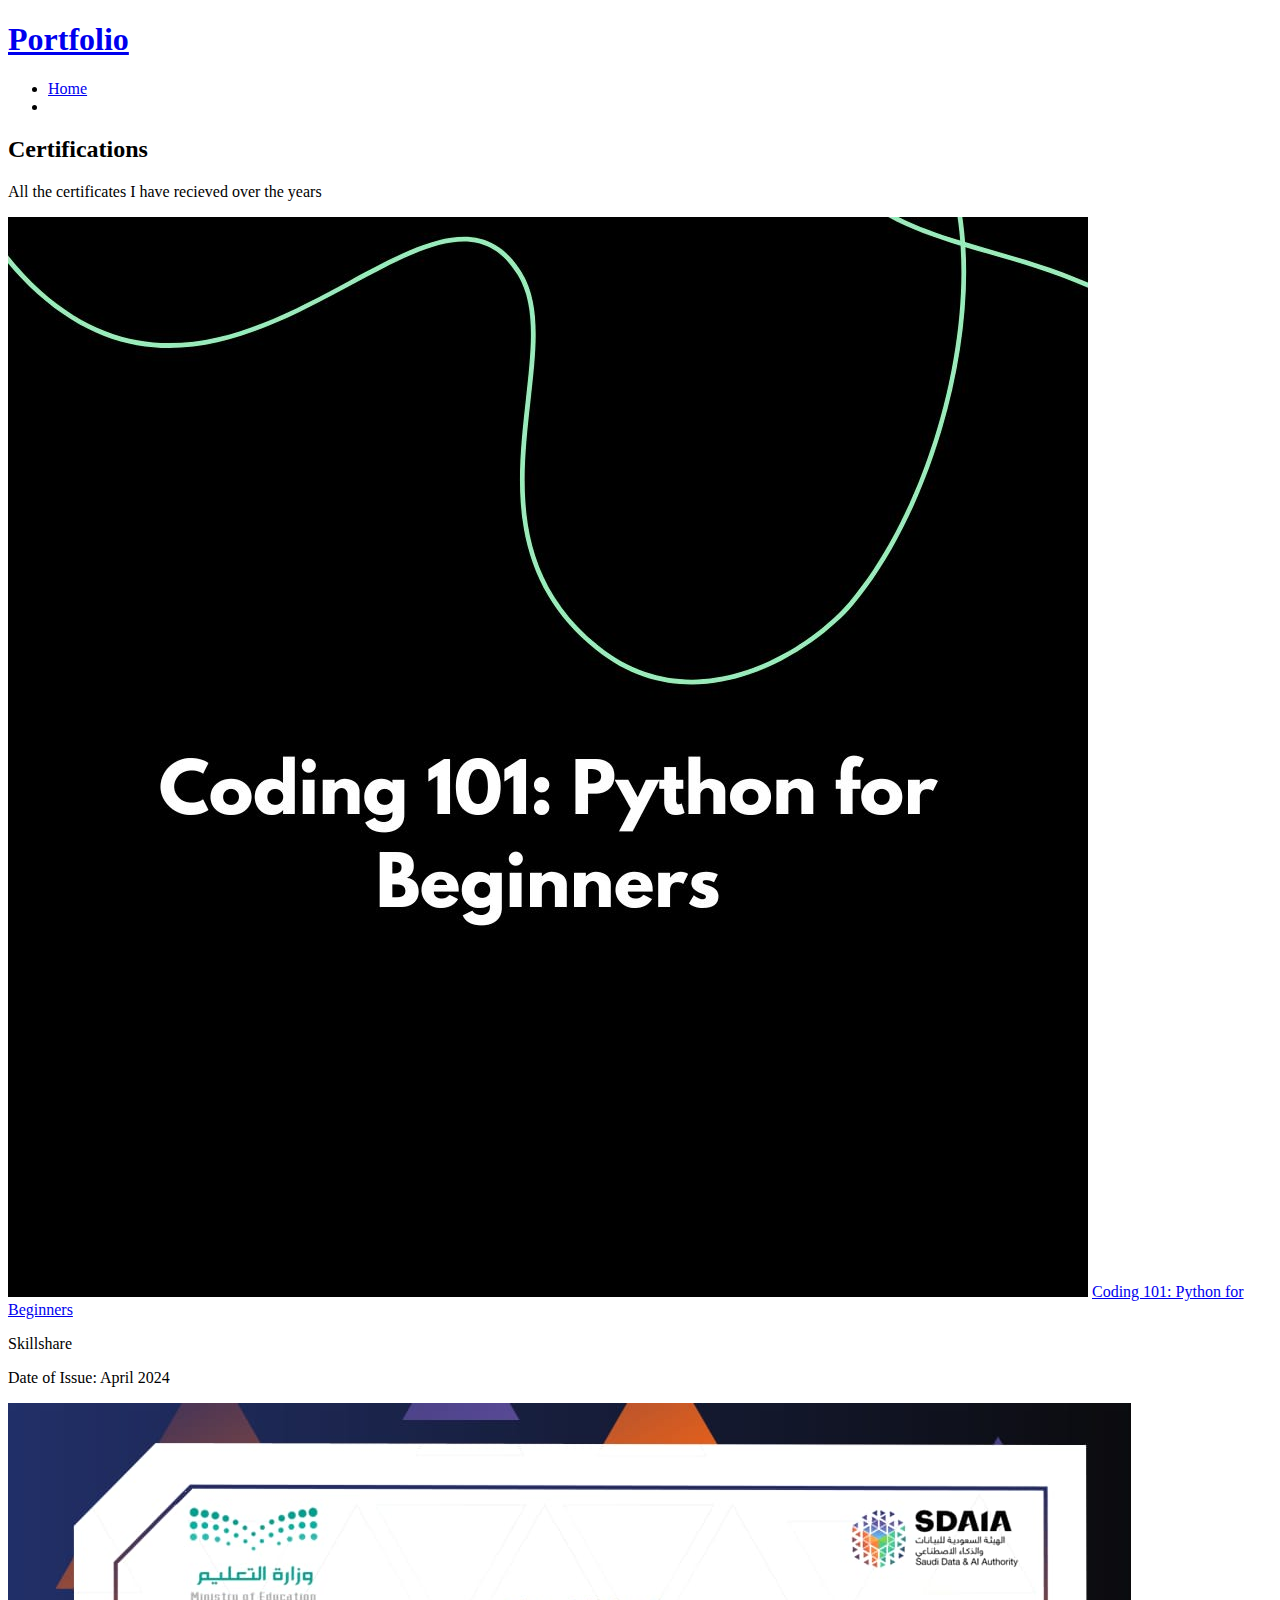
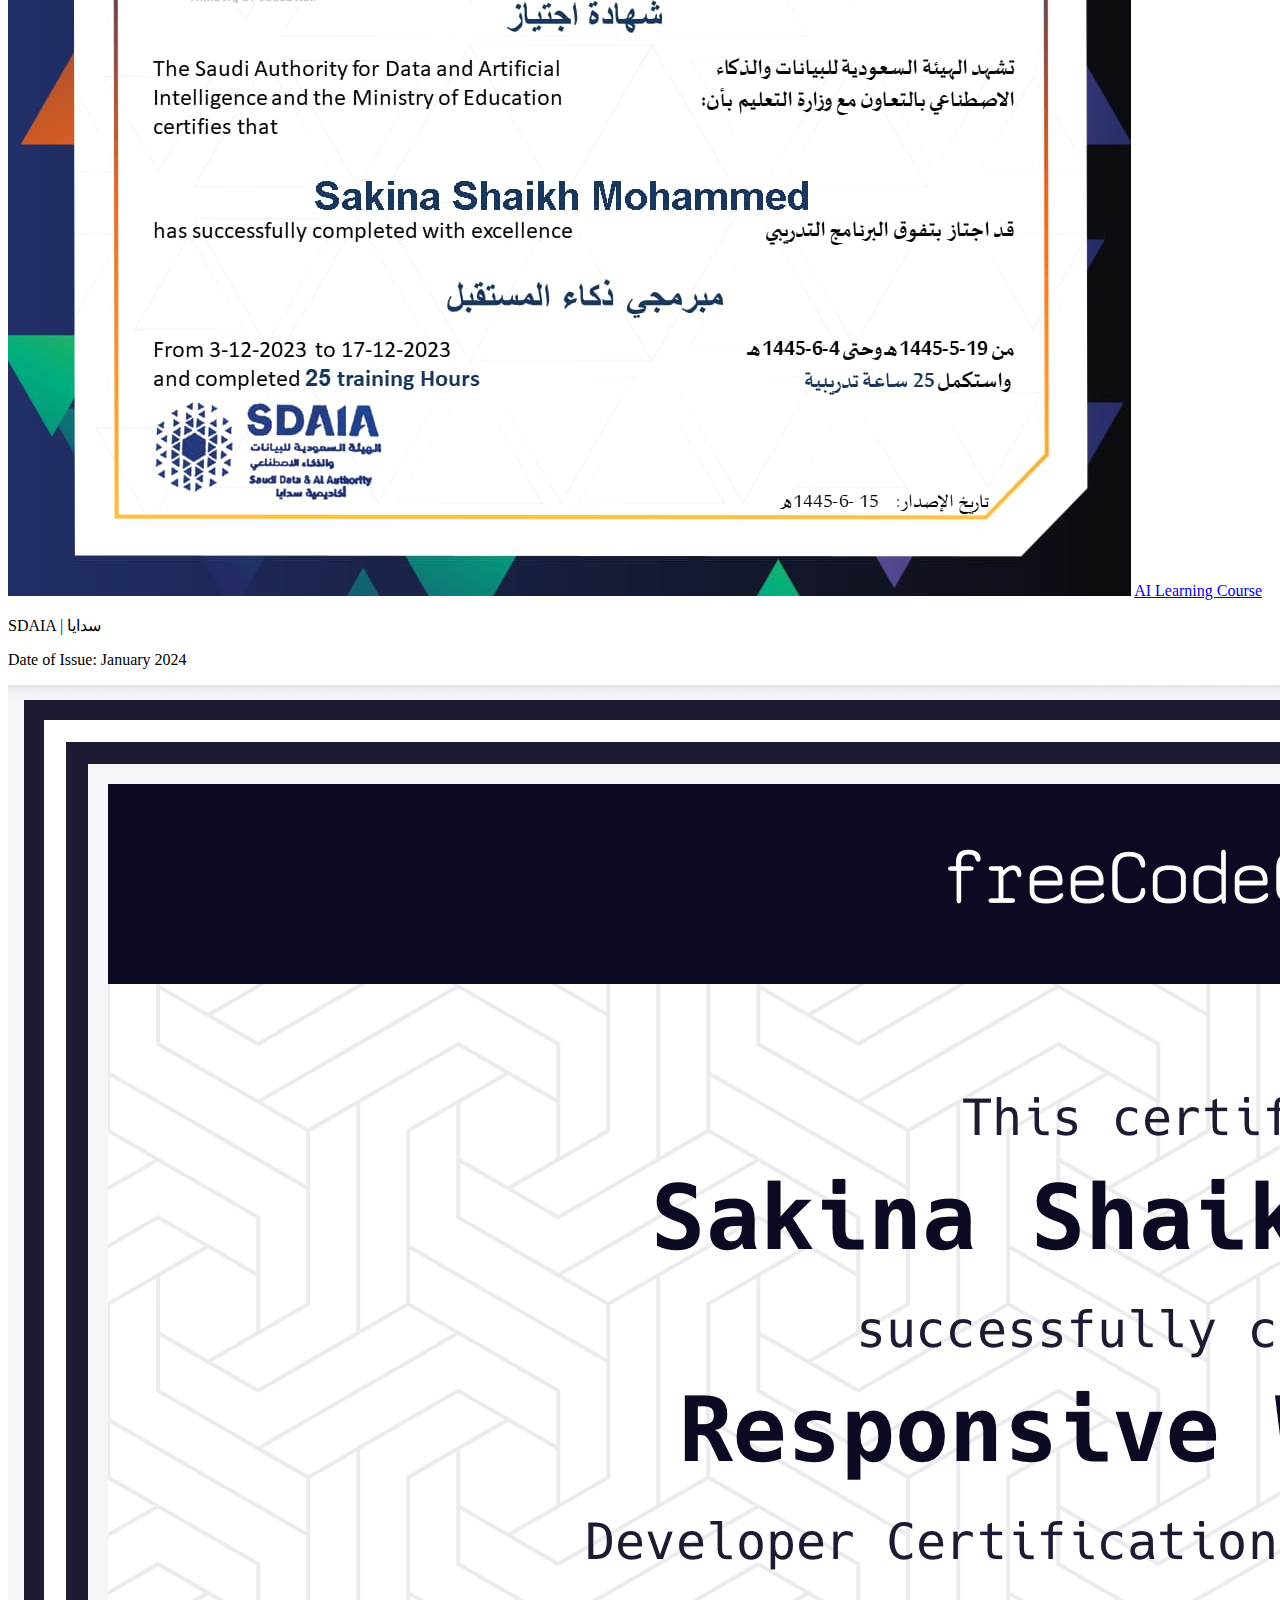
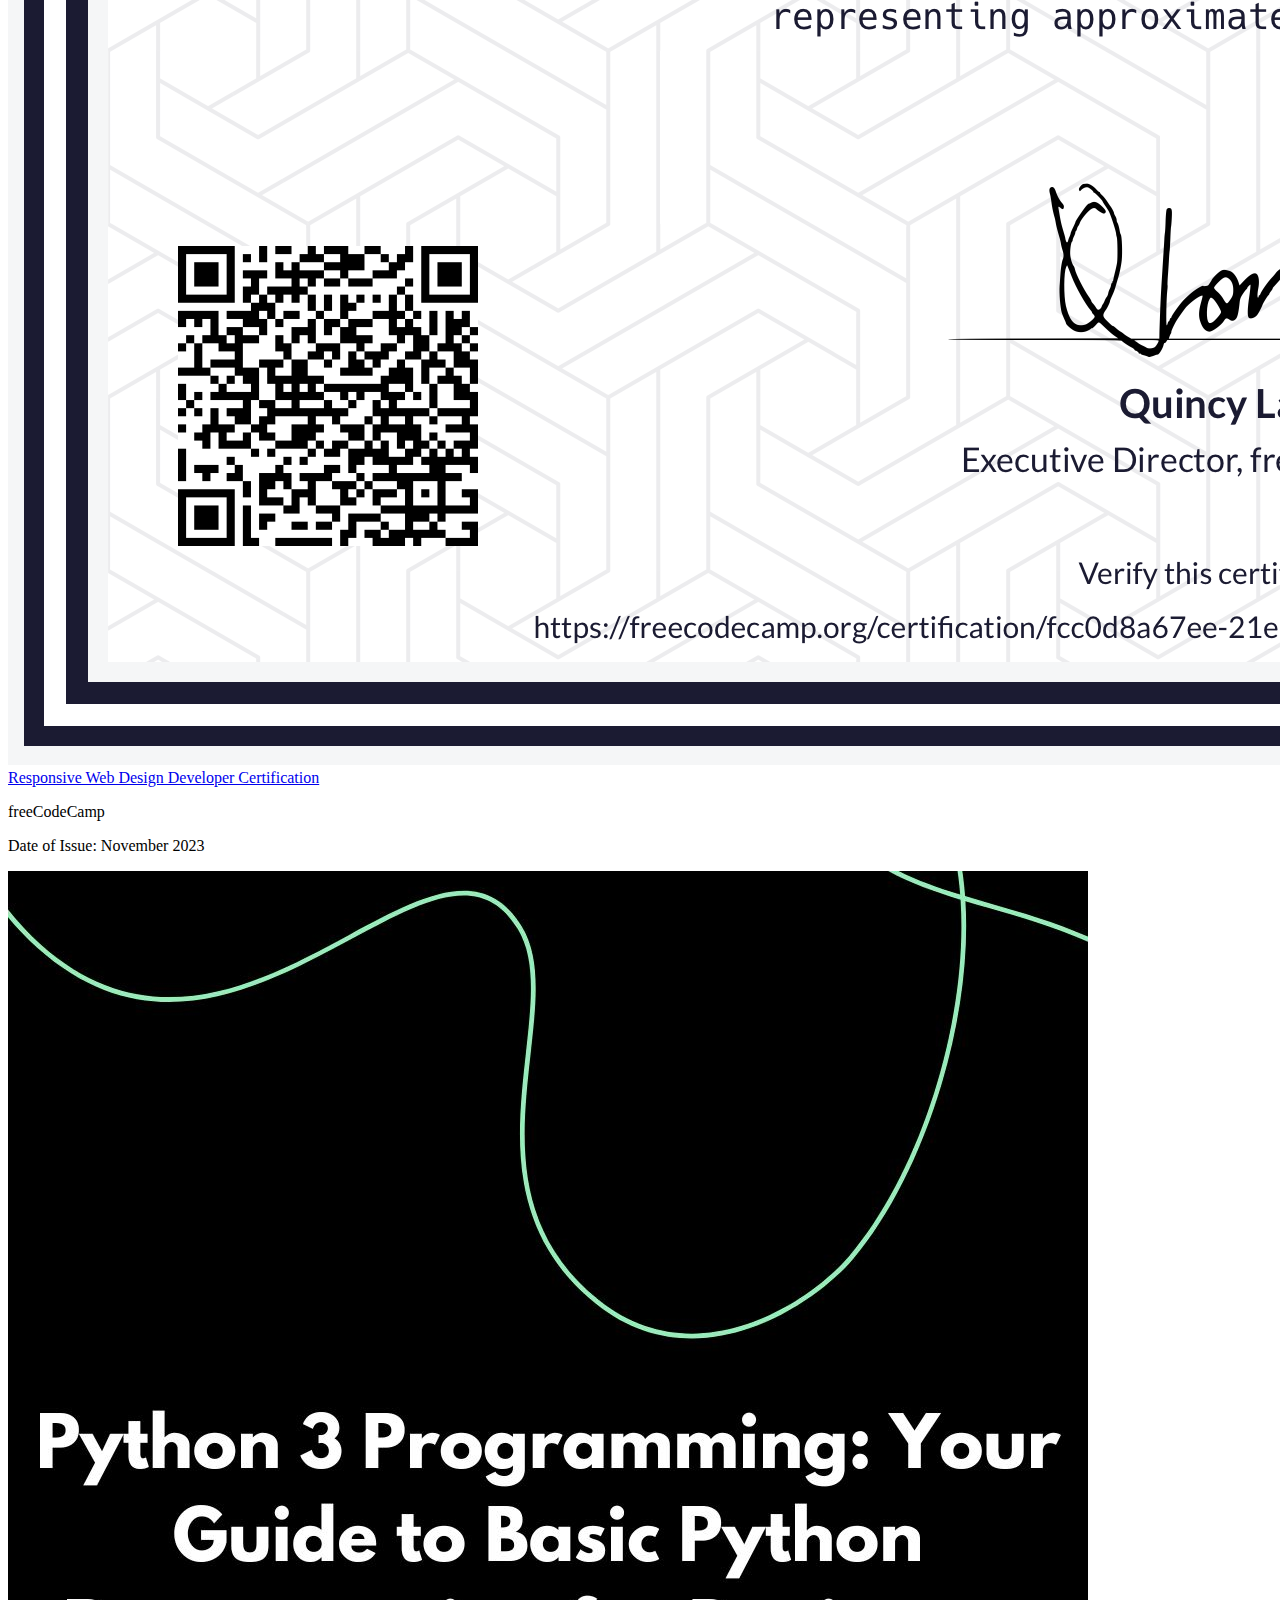
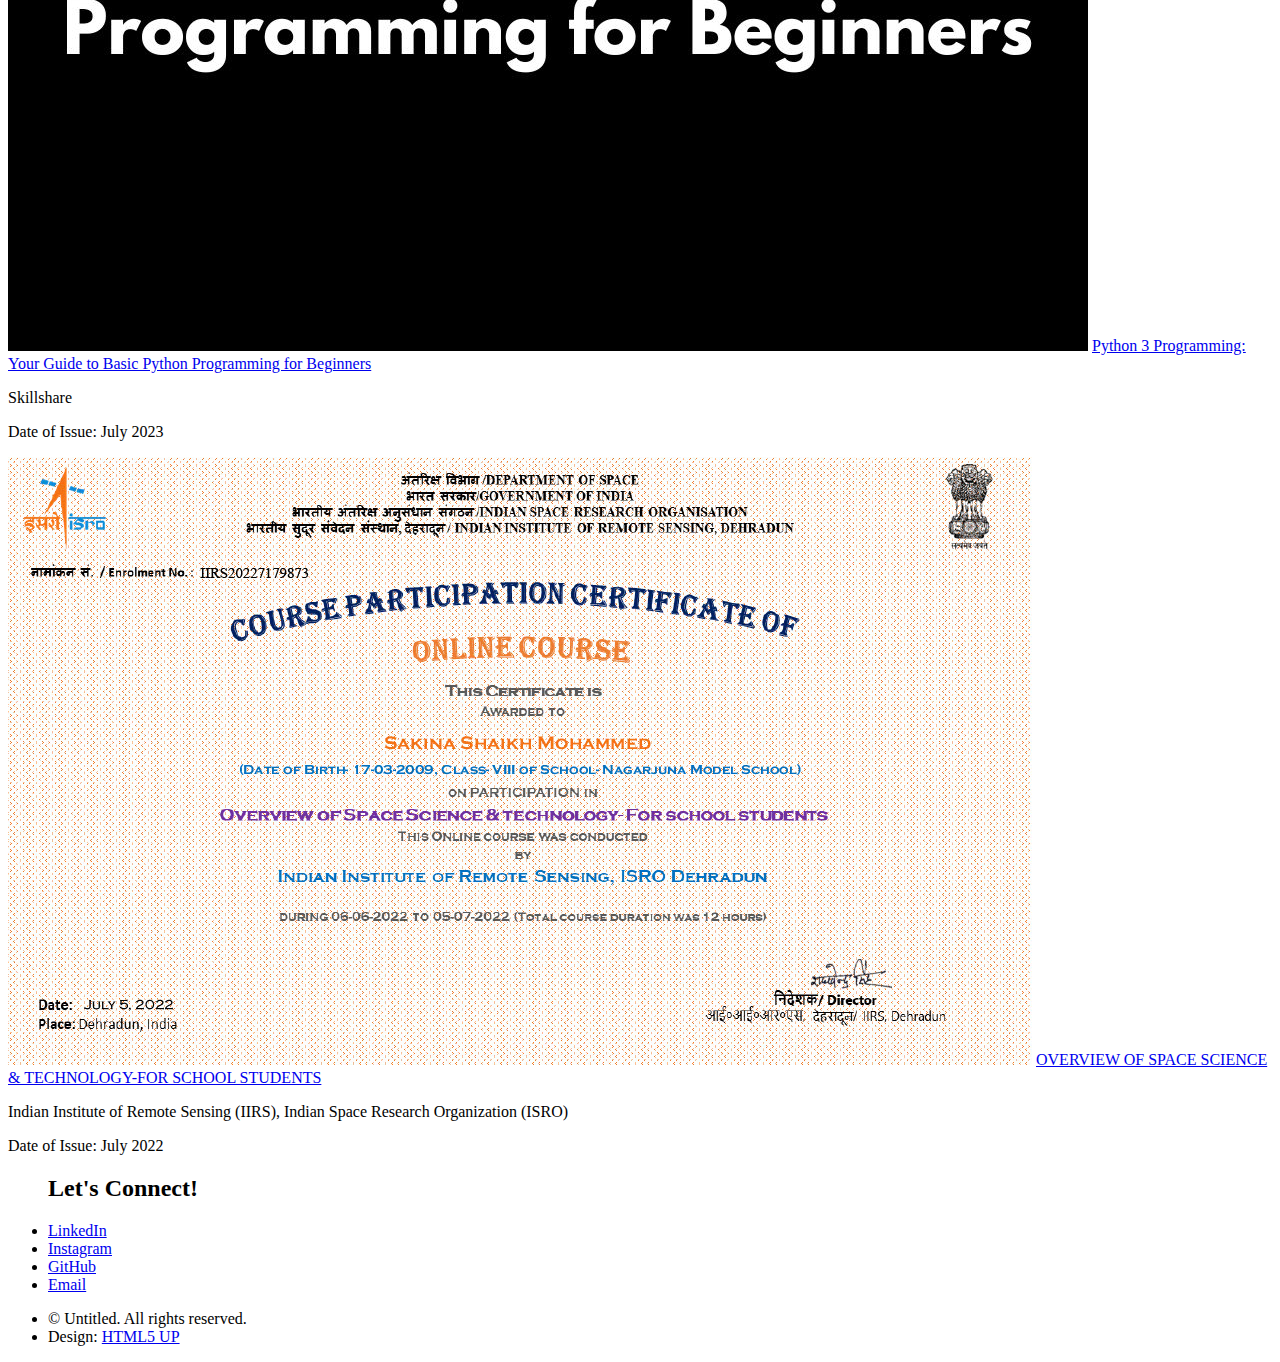
==== certifications.html @ 908cabd6 "Add files via upload" ====
<!DOCTYPE HTML>
<!--
	Landed by HTML5 UP
	html5up.net | @ajlkn
	Free for personal and commercial use under the CCA 3.0 license (html5up.net/license)
-->
<html>
	<head>
		<title>Certifications</title>
		<meta charset="utf-8" />
		<meta name="viewport" content="width=device-width, initial-scale=1, user-scalable=no" />
		<link rel="stylesheet" href="assets/css/main.css" />
		<noscript><link rel="stylesheet" href="assets/css/noscript.css" /></noscript>
	</head>
	<body class="is-preload">
		<div id="page-wrapper">

			<!-- Header -->
			<header id="header">
				<h1 id="logo"><a href="index.html">Portfolio</a></h1>
				<nav id="nav">
					<ul>
						<li><a href="index.html">Home</a></li>
						<li>
							<ul></ul>
						</li>
					</ul>
						</li>
					</ul>
				</nav>
			</header>

			<!-- Main -->
				<div id="main" class="wrapper style1">
					<div class="container">
						<header class="major">
							<h2>Certifications</h2>
							<p>All the certificates I have recieved over the years</p>
						</header>

						<!-- Content -->
						<div class="certifications">
							<div class="certification">
								<img src="images/Certificate01.jpg" alt="Coding 101: Python for Beginners">
								<a href="https://skl.sh/4aT6k42" target="_blank">Coding 101: Python for Beginners</a>
								<p>Skillshare</p>
								<p>Date of Issue: April 2024</p>
							</div>
							<div class="certification">
								<img src="images/Certificate02.jpg" alt="AI Learning Course">
								<a href="#" target="_blank">AI Learning Course</a>
								<p>SDAIA | سدايا</p>
								<p>Date of Issue: January 2024</p>
							</div>
							<div class="certification">
								<img src="images/Certificate03.jpg" alt="Responsive Web Design Developer Certification">
								<a href="https://freecodecamp.org/certification/fcc0d8a67ee-21e6-4f04-b99d-47fda9f7d532/responsive-web-design" target="_blank">Responsive Web Design Developer Certification</a>
								<p>freeCodeCamp</p>
								<p>Date of Issue: November 2023</p>
							</div>
							<div class="certification">
								<img src="images/Certificate04.jpg" alt="Python 3 Programming: Your Guide to Basic Python Programming for Beginners">
								<a href="https://skl.sh/44L7oUH" target="_blank">Python 3 Programming: Your Guide to Basic Python Programming for Beginners</a>
								<p>Skillshare</p>
								<p>Date of Issue: July 2023</p>
							</div>
							<div class="certification">
								<img src="images/Certificate05.jpg" alt="OVERVIEW OF SPACE SCIENCE & TECHNOLOGY-FOR SCHOOL STUDENTS">
								<a href="#" target="_blank">OVERVIEW OF SPACE SCIENCE & TECHNOLOGY-FOR SCHOOL STUDENTS</a>
								<p>Indian Institute of Remote Sensing (IIRS), Indian Space Research Organization (ISRO)</p>
								<p>Date of Issue: July 2022</p>
							</div>
						</div>

			<!-- Footer -->
			<footer id="footer">
				<ul class="icons">
					<h2>Let's Connect!</h2>
					<li><a href="https://www.linkedin.com/in/sakina-shaikh-mohammed/" class="icon brands alt fa-linkedin-in"><span class="label">LinkedIn</span></a></li>
					<li><a href="https://www.instagram.com/studybuddy.code/" class="icon brands alt fa-instagram"><span class="label">Instagram</span></a></li>
					<li><a href="https://github.com/SSM2-9" class="icon brands alt fa-github"><span class="label">GitHub</span></a></li>
					<li><a href="mailto:ssmsakina@gmail.com" class="icon solid alt fa-envelope"><span class="label">Email</span></a></li>
				</ul>
				<ul class="copyright">
					<li>&copy; Untitled. All rights reserved.</li><li>Design: <a href="http://html5up.net">HTML5 UP</a></li>
				</ul>
			</footer>

		</div>

		<!-- Scripts -->
			<script src="assets/js/jquery.min.js"></script>
			<script src="assets/js/jquery.scrolly.min.js"></script>
			<script src="assets/js/jquery.dropotron.min.js"></script>
			<script src="assets/js/jquery.scrollex.min.js"></script>
			<script src="assets/js/browser.min.js"></script>
			<script src="assets/js/breakpoints.min.js"></script>
			<script src="assets/js/util.js"></script>
			<script src="assets/js/main.js"></script>

	</body>
</html>
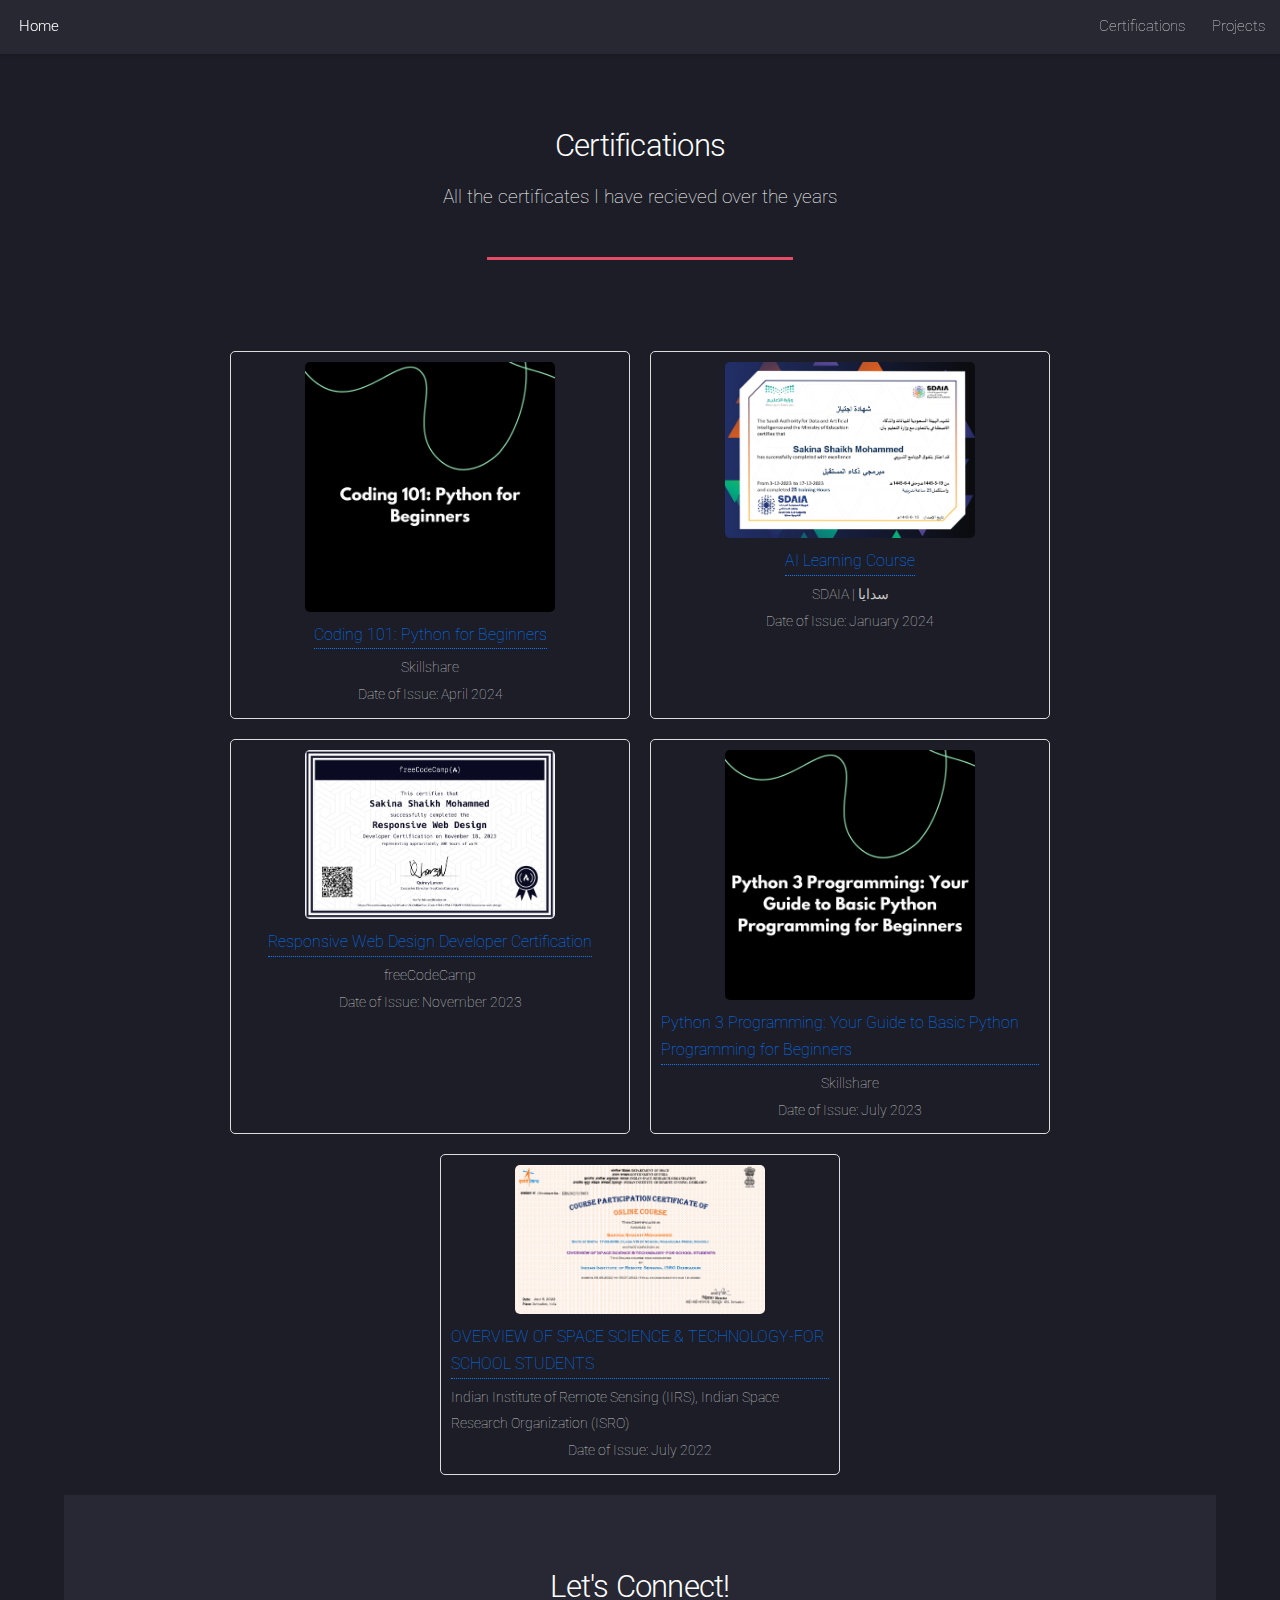
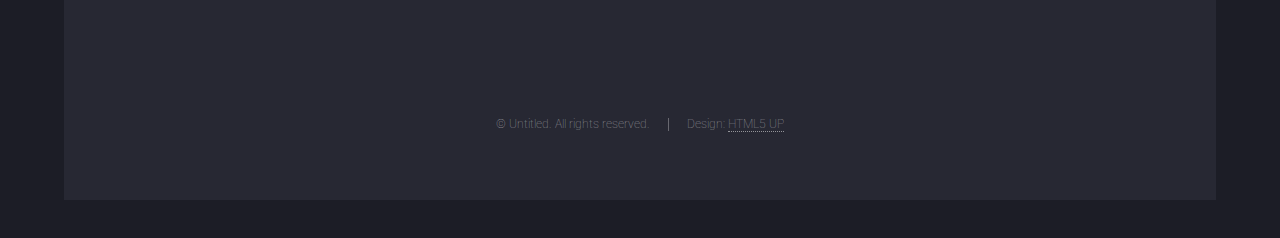
==== commit f6ddfba1: "Update certifications.html" ====
--- a/certifications.html
+++ b/certifications.html
@@ -17,15 +17,13 @@
 
 			<!-- Header -->
 			<header id="header">
-				<h1 id="logo"><a href="index.html">Portfolio</a></h1>
+				<h1 id="logo"><a href="index.html">Home</a></h1>
 				<nav id="nav">
 					<ul>
-						<li><a href="index.html">Home</a></li>
-						<li>
-							<ul></ul>
-						</li>
+						<li><a href="my-projects.html">Certifications</a></li>
+						<li><a href="certifications.html">Projects</a></li>
 					</ul>
-						</li>
+			
 					</ul>
 				</nav>
 			</header>
@@ -99,4 +97,4 @@
 			<script src="assets/js/main.js"></script>
 
 	</body>
-</html>+</html>
--- a/assets/css/main.css
+++ b/assets/css/main.css
@@ -0,0 +1,4171 @@
+@import url("fontawesome-all.min.css");
+@import url("https://fonts.googleapis.com/css?family=Roboto:100,300,100italic,300italic");
+
+/*
+	Landed by HTML5 UP
+	html5up.net | @ajlkn
+	Free for personal and commercial use under the CCA 3.0 license (html5up.net/license)
+*/
+
+html, body, div, span, applet, object,
+iframe, h1, h2, h3, h4, h5, h6, p, blockquote,
+pre, a, abbr, acronym, address, big, cite,
+code, del, dfn, em, img, ins, kbd, q, s, samp,
+small, strike, strong, sub, sup, tt, var, b,
+u, i, center, dl, dt, dd, ol, ul, li, fieldset,
+form, label, legend, table, caption, tbody,
+tfoot, thead, tr, th, td, article, aside,
+canvas, details, embed, figure, figcaption,
+footer, header, hgroup, menu, nav, output, ruby,
+section, summary, time, mark, audio, video {
+	margin: 0;
+	padding: 0;
+	border: 0;
+	font-size: 100%;
+	font: inherit;
+	vertical-align: baseline;}
+
+article, aside, details, figcaption, figure,
+footer, header, hgroup, menu, nav, section {
+	display: block;}
+
+body {
+	line-height: 1;
+}
+
+ol, ul {
+	list-style: none;
+}
+
+blockquote, q {
+	quotes: none;
+}
+
+	blockquote:before, blockquote:after, q:before, q:after {
+		content: '';
+		content: none;
+	}
+
+table {
+	border-collapse: collapse;
+	border-spacing: 0;
+}
+
+body {
+	-webkit-text-size-adjust: none;
+}
+
+mark {
+	background-color: transparent;
+	color: inherit;
+}
+
+input::-moz-focus-inner {
+	border: 0;
+	padding: 0;
+}
+
+input, select, textarea {
+	-moz-appearance: none;
+	-webkit-appearance: none;
+	-ms-appearance: none;
+	appearance: none;
+}
+
+/* Basic */
+
+	html {
+		box-sizing: border-box;
+	}
+
+	*, *:before, *:after {
+		box-sizing: inherit;
+	}
+
+	html, body {
+		background: #1c1d26;
+	}
+
+	body.is-preload *, body.is-preload *:before, body.is-preload *:after {
+		-moz-animation: none !important;
+		-webkit-animation: none !important;
+		-ms-animation: none !important;
+		animation: none !important;
+		-moz-transition: none !important;
+		-webkit-transition: none !important;
+		-ms-transition: none !important;
+		transition: none !important;
+	}
+
+	body, input, select, textarea {
+		color: rgba(255, 255, 255, 0.75);
+		font-family: "Roboto", Helvetica, sans-serif;
+		font-size: 15pt;
+		font-weight: 100;
+		line-height: 1.75em;
+	}
+
+	a {
+		-moz-transition: border-color 0.2s ease-in-out, color 0.2s ease-in-out;
+		-webkit-transition: border-color 0.2s ease-in-out, color 0.2s ease-in-out;
+		-ms-transition: border-color 0.2s ease-in-out, color 0.2s ease-in-out;
+		transition: border-color 0.2s ease-in-out, color 0.2s ease-in-out;
+		border-bottom: dotted 1px;
+		color: #e44c65;
+		text-decoration: none;
+	}
+
+		a:hover {
+			color: #e44c65 !important;
+			border-bottom-color: transparent;
+		}
+
+	strong, b {
+		color: #ffffff;
+		font-weight: 300;
+	}
+
+	em, i {
+		font-style: italic;
+	}
+
+	p {
+		margin: 0 0 2em 0;
+	}
+
+	h1, h2, h3, h4, h5, h6 {
+		color: #ffffff;
+		font-weight: 300;
+		line-height: 1em;
+		margin: 0 0 1em 0;
+	}
+
+		h1 a, h2 a, h3 a, h4 a, h5 a, h6 a {
+			color: inherit;
+			border: 0;
+		}
+
+	h2 {
+		font-size: 2em;
+		line-height: 1.5em;
+		letter-spacing: -0.025em;
+	}
+
+	h3 {
+		font-size: 1.35em;
+		line-height: 1.5em;
+	}
+
+	h4 {
+		font-size: 1.1em;
+		line-height: 1.5em;
+	}
+
+	h5 {
+		font-size: 0.9em;
+		line-height: 1.5em;
+	}
+
+	h6 {
+		font-size: 0.7em;
+		line-height: 1.5em;
+	}
+
+	sub {
+		font-size: 0.8em;
+		position: relative;
+		top: 0.5em;
+	}
+
+	sup {
+		font-size: 0.8em;
+		position: relative;
+		top: -0.5em;
+	}
+
+	hr {
+		border: 0;
+		border-bottom: solid 1px rgba(255, 255, 255, 0.3);
+		margin: 3em 0;
+	}
+
+		hr.major {
+			margin: 4em 0;
+		}
+
+	blockquote {
+		border-left: solid 4px rgba(255, 255, 255, 0.3);
+		font-style: italic;
+		margin: 0 0 2em 0;
+		padding: 0.5em 0 0.5em 2em;
+	}
+
+	code {
+		background: rgba(255, 255, 255, 0.075);
+		border-radius: 4px;
+		font-family: "Courier New", monospace;
+		font-size: 0.9em;
+		margin: 0 0.25em;
+		padding: 0.25em 0.65em;
+	}
+
+	pre {
+		-webkit-overflow-scrolling: touch;
+		font-family: "Courier New", monospace;
+		font-size: 0.9em;
+		margin: 0 0 2em 0;
+	}
+
+		pre code {
+			display: block;
+			line-height: 1.75em;
+			padding: 1em 1.5em;
+			overflow-x: auto;
+		}
+
+	.align-left {
+		text-align: left;
+	}
+
+	.align-center {
+		text-align: center;
+	}
+
+	.align-right {
+		text-align: right;
+	}
+
+/* Loader */
+
+	@-moz-keyframes spinner-show {
+		0% {
+			opacity: 0;
+		}
+
+		100% {
+			opacity: 1;
+		}
+	}
+
+	@-webkit-keyframes spinner-show {
+		0% {
+			opacity: 0;
+		}
+
+		100% {
+			opacity: 1;
+		}
+	}
+
+	@-ms-keyframes spinner-show {
+		0% {
+			opacity: 0;
+		}
+
+		100% {
+			opacity: 1;
+		}
+	}
+
+	@keyframes spinner-show {
+		0% {
+			opacity: 0;
+		}
+
+		100% {
+			opacity: 1;
+		}
+	}
+
+	@-moz-keyframes spinner-hide {
+		0% {
+			color: rgba(255, 255, 255, 0.15);
+			z-index: 100001;
+			-moz-transform: scale(1) rotate(0deg);
+			-webkit-transform: scale(1) rotate(0deg);
+			-ms-transform: scale(1) rotate(0deg);
+			transform: scale(1) rotate(0deg);
+		}
+
+		99% {
+			color: #1c1d26;
+			z-index: 100001;
+			-moz-transform: scale(0.5) rotate(360deg);
+			-webkit-transform: scale(0.5) rotate(360deg);
+			-ms-transform: scale(0.5) rotate(360deg);
+			transform: scale(0.5) rotate(360deg);
+		}
+
+		100% {
+			color: #1c1d26;
+			z-index: -1;
+			-moz-transform: scale(0.5) rotate(360deg);
+			-webkit-transform: scale(0.5) rotate(360deg);
+			-ms-transform: scale(0.5) rotate(360deg);
+			transform: scale(0.5) rotate(360deg);
+		}
+	}
+
+	@-webkit-keyframes spinner-hide {
+		0% {
+			color: rgba(255, 255, 255, 0.15);
+			z-index: 100001;
+			-moz-transform: scale(1) rotate(0deg);
+			-webkit-transform: scale(1) rotate(0deg);
+			-ms-transform: scale(1) rotate(0deg);
+			transform: scale(1) rotate(0deg);
+		}
+
+		99% {
+			color: #1c1d26;
+			z-index: 100001;
+			-moz-transform: scale(0.5) rotate(360deg);
+			-webkit-transform: scale(0.5) rotate(360deg);
+			-ms-transform: scale(0.5) rotate(360deg);
+			transform: scale(0.5) rotate(360deg);
+		}
+
+		100% {
+			color: #1c1d26;
+			z-index: -1;
+			-moz-transform: scale(0.5) rotate(360deg);
+			-webkit-transform: scale(0.5) rotate(360deg);
+			-ms-transform: scale(0.5) rotate(360deg);
+			transform: scale(0.5) rotate(360deg);
+		}
+	}
+
+	@-ms-keyframes spinner-hide {
+		0% {
+			color: rgba(255, 255, 255, 0.15);
+			z-index: 100001;
+			-moz-transform: scale(1) rotate(0deg);
+			-webkit-transform: scale(1) rotate(0deg);
+			-ms-transform: scale(1) rotate(0deg);
+			transform: scale(1) rotate(0deg);
+		}
+
+		99% {
+			color: #1c1d26;
+			z-index: 100001;
+			-moz-transform: scale(0.5) rotate(360deg);
+			-webkit-transform: scale(0.5) rotate(360deg);
+			-ms-transform: scale(0.5) rotate(360deg);
+			transform: scale(0.5) rotate(360deg);
+		}
+
+		100% {
+			color: #1c1d26;
+			z-index: -1;
+			-moz-transform: scale(0.5) rotate(360deg);
+			-webkit-transform: scale(0.5) rotate(360deg);
+			-ms-transform: scale(0.5) rotate(360deg);
+			transform: scale(0.5) rotate(360deg);
+		}
+	}
+
+	@keyframes spinner-hide {
+		0% {
+			color: rgba(255, 255, 255, 0.15);
+			z-index: 100001;
+			-moz-transform: scale(1) rotate(0deg);
+			-webkit-transform: scale(1) rotate(0deg);
+			-ms-transform: scale(1) rotate(0deg);
+			transform: scale(1) rotate(0deg);
+		}
+
+		99% {
+			color: #1c1d26;
+			z-index: 100001;
+			-moz-transform: scale(0.5) rotate(360deg);
+			-webkit-transform: scale(0.5) rotate(360deg);
+			-ms-transform: scale(0.5) rotate(360deg);
+			transform: scale(0.5) rotate(360deg);
+		}
+
+		100% {
+			color: #1c1d26;
+			z-index: -1;
+			-moz-transform: scale(0.5) rotate(360deg);
+			-webkit-transform: scale(0.5) rotate(360deg);
+			-ms-transform: scale(0.5) rotate(360deg);
+			transform: scale(0.5) rotate(360deg);
+		}
+	}
+
+	@-moz-keyframes spinner-rotate {
+		0% {
+			-moz-transform: scale(1) rotate(0deg);
+			-webkit-transform: scale(1) rotate(0deg);
+			-ms-transform: scale(1) rotate(0deg);
+			transform: scale(1) rotate(0deg);
+		}
+
+		100% {
+			-moz-transform: scale(1) rotate(360deg);
+			-webkit-transform: scale(1) rotate(360deg);
+			-ms-transform: scale(1) rotate(360deg);
+			transform: scale(1) rotate(360deg);
+		}
+	}
+
+	@-webkit-keyframes spinner-rotate {
+		0% {
+			-moz-transform: scale(1) rotate(0deg);
+			-webkit-transform: scale(1) rotate(0deg);
+			-ms-transform: scale(1) rotate(0deg);
+			transform: scale(1) rotate(0deg);
+		}
+
+		100% {
+			-moz-transform: scale(1) rotate(360deg);
+			-webkit-transform: scale(1) rotate(360deg);
+			-ms-transform: scale(1) rotate(360deg);
+			transform: scale(1) rotate(360deg);
+		}
+	}
+
+	@-ms-keyframes spinner-rotate {
+		0% {
+			-moz-transform: scale(1) rotate(0deg);
+			-webkit-transform: scale(1) rotate(0deg);
+			-ms-transform: scale(1) rotate(0deg);
+			transform: scale(1) rotate(0deg);
+		}
+
+		100% {
+			-moz-transform: scale(1) rotate(360deg);
+			-webkit-transform: scale(1) rotate(360deg);
+			-ms-transform: scale(1) rotate(360deg);
+			transform: scale(1) rotate(360deg);
+		}
+	}
+
+	@keyframes spinner-rotate {
+		0% {
+			-moz-transform: scale(1) rotate(0deg);
+			-webkit-transform: scale(1) rotate(0deg);
+			-ms-transform: scale(1) rotate(0deg);
+			transform: scale(1) rotate(0deg);
+		}
+
+		100% {
+			-moz-transform: scale(1) rotate(360deg);
+			-webkit-transform: scale(1) rotate(360deg);
+			-ms-transform: scale(1) rotate(360deg);
+			transform: scale(1) rotate(360deg);
+		}
+	}
+
+	@-moz-keyframes overlay-hide {
+		0% {
+			opacity: 1;
+			z-index: 100000;
+		}
+
+		15% {
+			opacity: 1;
+			z-index: 100000;
+		}
+
+		99% {
+			opacity: 0;
+			z-index: 100000;
+		}
+
+		100% {
+			opacity: 0;
+			z-index: -1;
+		}
+	}
+
+	@-webkit-keyframes overlay-hide {
+		0% {
+			opacity: 1;
+			z-index: 100000;
+		}
+
+		15% {
+			opacity: 1;
+			z-index: 100000;
+		}
+
+		99% {
+			opacity: 0;
+			z-index: 100000;
+		}
+
+		100% {
+			opacity: 0;
+			z-index: -1;
+		}
+	}
+
+	@-ms-keyframes overlay-hide {
+		0% {
+			opacity: 1;
+			z-index: 100000;
+		}
+
+		15% {
+			opacity: 1;
+			z-index: 100000;
+		}
+
+		99% {
+			opacity: 0;
+			z-index: 100000;
+		}
+
+		100% {
+			opacity: 0;
+			z-index: -1;
+		}
+	}
+
+	@keyframes overlay-hide {
+		0% {
+			opacity: 1;
+			z-index: 100000;
+		}
+
+		15% {
+			opacity: 1;
+			z-index: 100000;
+		}
+
+		99% {
+			opacity: 0;
+			z-index: 100000;
+		}
+
+		100% {
+			opacity: 0;
+			z-index: -1;
+		}
+	}
+
+	body.landing {
+		text-decoration: none;
+	}
+
+		body.landing:before {
+			-moz-osx-font-smoothing: grayscale;
+			-webkit-font-smoothing: antialiased;
+			display: inline-block;
+			font-style: normal;
+			font-variant: normal;
+			text-rendering: auto;
+			line-height: 1;
+			text-transform: none !important;
+			font-family: 'Font Awesome 5 Free';
+			font-weight: 900;
+		}
+
+		body.landing:before {
+			-moz-animation: spinner-show 1.5s 1 0.25s ease forwards, spinner-hide 0.25s ease-in-out forwards !important;
+			-webkit-animation: spinner-show 1.5s 1 0.25s ease forwards, spinner-hide 0.25s ease-in-out forwards !important;
+			-ms-animation: spinner-show 1.5s 1 0.25s ease forwards, spinner-hide 0.25s ease-in-out forwards !important;
+			animation: spinner-show 1.5s 1 0.25s ease forwards, spinner-hide 0.25s ease-in-out forwards !important;
+			-moz-transform-origin: 50% 50%;
+			-webkit-transform-origin: 50% 50%;
+			-ms-transform-origin: 50% 50%;
+			transform-origin: 50% 50%;
+			color: rgba(255, 255, 255, 0.15);
+			content: '\f1ce';
+			cursor: default;
+			display: block;
+			font-size: 2em;
+			height: 2em;
+			left: 50%;
+			line-height: 2em;
+			margin: -1em 0 0 -1em;
+			opacity: 0;
+			position: fixed;
+			text-align: center;
+			top: 50%;
+			width: 2em;
+			z-index: -1;
+		}
+
+		body.landing:after {
+			-moz-animation: overlay-hide 1.5s ease-in forwards !important;
+			-webkit-animation: overlay-hide 1.5s ease-in forwards !important;
+			-ms-animation: overlay-hide 1.5s ease-in forwards !important;
+			animation: overlay-hide 1.5s ease-in forwards !important;
+			background: #1c1d26;
+			content: '';
+			display: block;
+			height: 100%;
+			left: 0;
+			opacity: 0;
+			position: fixed;
+			top: 0;
+			width: 100%;
+			z-index: -1;
+		}
+
+		body.landing.is-preload:before {
+			-moz-animation: spinner-show 1.5s 1 0.25s ease forwards, spinner-rotate 0.75s infinite linear !important;
+			-webkit-animation: spinner-show 1.5s 1 0.25s ease forwards, spinner-rotate 0.75s infinite linear !important;
+			-ms-animation: spinner-show 1.5s 1 0.25s ease forwards, spinner-rotate 0.75s infinite linear !important;
+			animation: spinner-show 1.5s 1 0.25s ease forwards, spinner-rotate 0.75s infinite linear !important;
+			z-index: 100001;
+		}
+
+		body.landing.is-preload:after {
+			-moz-animation: none !important;
+			-webkit-animation: none !important;
+			-ms-animation: none !important;
+			animation: none !important;
+			opacity: 1;
+			z-index: 100000;
+		}
+
+	@media (-webkit-min-device-pixel-ratio: 2) {
+
+		body.landing:before {
+			line-height: 2.025em;
+		}
+
+	}
+
+/* Container */
+
+	.container {
+		margin: 0 auto;
+		max-width: calc(100% - 4em);
+		width: 70em;
+	}
+
+		.container.xsmall {
+			width: 17.5em;
+		}
+
+		.container.small {
+			width: 35em;
+		}
+
+		.container.medium {
+			width: 52.5em;
+		}
+
+		.container.large {
+			width: 87.5em;
+		}
+
+		.container.xlarge {
+			width: 105em;
+		}
+
+		.container.max {
+			width: 100%;
+		}
+
+		@media screen and (max-width: 1280px) {
+
+			.container {
+				width: 90%;
+				max-width: 100%;
+			}
+
+		}
+
+		@media screen and (max-width: 980px) {
+
+			.container {
+				width: 100% !important;
+			}
+
+		}
+
+/* Row */
+
+	.row {
+		display: flex;
+		flex-wrap: wrap;
+		box-sizing: border-box;
+		align-items: stretch;
+	}
+
+		.row > * {
+			box-sizing: border-box;
+		}
+
+		.row.gtr-uniform > * > :last-child {
+			margin-bottom: 0;
+		}
+
+		.row.aln-left {
+			justify-content: flex-start;
+		}
+
+		.row.aln-center {
+			justify-content: center;
+		}
+
+		.row.aln-right {
+			justify-content: flex-end;
+		}
+
+		.row.aln-top {
+			align-items: flex-start;
+		}
+
+		.row.aln-middle {
+			align-items: center;
+		}
+
+		.row.aln-bottom {
+			align-items: flex-end;
+		}
+
+		.row > .imp {
+			order: -1;
+		}
+
+		.row > .col-1 {
+			width: 8.33333%;
+		}
+
+		.row > .off-1 {
+			margin-left: 8.33333%;
+		}
+
+		.row > .col-2 {
+			width: 16.66667%;
+		}
+
+		.row > .off-2 {
+			margin-left: 16.66667%;
+		}
+
+		.row > .col-3 {
+			width: 25%;
+		}
+
+		.row > .off-3 {
+			margin-left: 25%;
+		}
+
+		.row > .col-4 {
+			width: 33.33333%;
+		}
+
+		.row > .off-4 {
+			margin-left: 33.33333%;
+		}
+
+		.row > .col-5 {
+			width: 41.66667%;
+		}
+
+		.row > .off-5 {
+			margin-left: 41.66667%;
+		}
+
+		.row > .col-6 {
+			width: 50%;
+		}
+
+		.row > .off-6 {
+			margin-left: 50%;
+		}
+
+		.row > .col-7 {
+			width: 58.33333%;
+		}
+
+		.row > .off-7 {
+			margin-left: 58.33333%;
+		}
+
+		.row > .col-8 {
+			width: 66.66667%;
+		}
+
+		.row > .off-8 {
+			margin-left: 66.66667%;
+		}
+
+		.row > .col-9 {
+			width: 75%;
+		}
+
+		.row > .off-9 {
+			margin-left: 75%;
+		}
+
+		.row > .col-10 {
+			width: 83.33333%;
+		}
+
+		.row > .off-10 {
+			margin-left: 83.33333%;
+		}
+
+		.row > .col-11 {
+			width: 91.66667%;
+		}
+
+		.row > .off-11 {
+			margin-left: 91.66667%;
+		}
+
+		.row > .col-12 {
+			width: 100%;
+		}
+
+		.row > .off-12 {
+			margin-left: 100%;
+		}
+
+		.row.gtr-0 {
+			margin-top: 0;
+			margin-left: 0em;
+		}
+
+			.row.gtr-0 > * {
+				padding: 0 0 0 0em;
+			}
+
+			.row.gtr-0.gtr-uniform {
+				margin-top: 0em;
+			}
+
+				.row.gtr-0.gtr-uniform > * {
+					padding-top: 0em;
+				}
+
+		.row.gtr-25 {
+			margin-top: 0;
+			margin-left: -0.625em;
+		}
+
+			.row.gtr-25 > * {
+				padding: 0 0 0 0.625em;
+			}
+
+			.row.gtr-25.gtr-uniform {
+				margin-top: -0.625em;
+			}
+
+				.row.gtr-25.gtr-uniform > * {
+					padding-top: 0.625em;
+				}
+
+		.row.gtr-50 {
+			margin-top: 0;
+			margin-left: -1.25em;
+		}
+
+			.row.gtr-50 > * {
+				padding: 0 0 0 1.25em;
+			}
+
+			.row.gtr-50.gtr-uniform {
+				margin-top: -1.25em;
+			}
+
+				.row.gtr-50.gtr-uniform > * {
+					padding-top: 1.25em;
+				}
+
+		.row {
+			margin-top: 0;
+			margin-left: -2.5em;
+		}
+
+			.row > * {
+				padding: 0 0 0 2.5em;
+			}
+
+			.row.gtr-uniform {
+				margin-top: -2.5em;
+			}
+
+				.row.gtr-uniform > * {
+					padding-top: 2.5em;
+				}
+
+		.row.gtr-150 {
+			margin-top: 0;
+			margin-left: -3.75em;
+		}
+
+			.row.gtr-150 > * {
+				padding: 0 0 0 3.75em;
+			}
+
+			.row.gtr-150.gtr-uniform {
+				margin-top: -3.75em;
+			}
+
+				.row.gtr-150.gtr-uniform > * {
+					padding-top: 3.75em;
+				}
+
+		.row.gtr-200 {
+			margin-top: 0;
+			margin-left: -5em;
+		}
+
+			.row.gtr-200 > * {
+				padding: 0 0 0 5em;
+			}
+
+			.row.gtr-200.gtr-uniform {
+				margin-top: -5em;
+			}
+
+				.row.gtr-200.gtr-uniform > * {
+					padding-top: 5em;
+				}
+
+		@media screen and (max-width: 1680px) {
+
+			.row {
+				display: flex;
+				flex-wrap: wrap;
+				box-sizing: border-box;
+				align-items: stretch;
+			}
+
+				.row > * {
+					box-sizing: border-box;
+				}
+
+				.row.gtr-uniform > * > :last-child {
+					margin-bottom: 0;
+				}
+
+				.row.aln-left {
+					justify-content: flex-start;
+				}
+
+				.row.aln-center {
+					justify-content: center;
+				}
+
+				.row.aln-right {
+					justify-content: flex-end;
+				}
+
+				.row.aln-top {
+					align-items: flex-start;
+				}
+
+				.row.aln-middle {
+					align-items: center;
+				}
+
+				.row.aln-bottom {
+					align-items: flex-end;
+				}
+
+				.row > .imp-xlarge {
+					order: -1;
+				}
+
+				.row > .col-1-xlarge {
+					width: 8.33333%;
+				}
+
+				.row > .off-1-xlarge {
+					margin-left: 8.33333%;
+				}
+
+				.row > .col-2-xlarge {
+					width: 16.66667%;
+				}
+
+				.row > .off-2-xlarge {
+					margin-left: 16.66667%;
+				}
+
+				.row > .col-3-xlarge {
+					width: 25%;
+				}
+
+				.row > .off-3-xlarge {
+					margin-left: 25%;
+				}
+
+				.row > .col-4-xlarge {
+					width: 33.33333%;
+				}
+
+				.row > .off-4-xlarge {
+					margin-left: 33.33333%;
+				}
+
+				.row > .col-5-xlarge {
+					width: 41.66667%;
+				}
+
+				.row > .off-5-xlarge {
+					margin-left: 41.66667%;
+				}
+
+				.row > .col-6-xlarge {
+					width: 50%;
+				}
+
+				.row > .off-6-xlarge {
+					margin-left: 50%;
+				}
+
+				.row > .col-7-xlarge {
+					width: 58.33333%;
+				}
+
+				.row > .off-7-xlarge {
+					margin-left: 58.33333%;
+				}
+
+				.row > .col-8-xlarge {
+					width: 66.66667%;
+				}
+
+				.row > .off-8-xlarge {
+					margin-left: 66.66667%;
+				}
+
+				.row > .col-9-xlarge {
+					width: 75%;
+				}
+
+				.row > .off-9-xlarge {
+					margin-left: 75%;
+				}
+
+				.row > .col-10-xlarge {
+					width: 83.33333%;
+				}
+
+				.row > .off-10-xlarge {
+					margin-left: 83.33333%;
+				}
+
+				.row > .col-11-xlarge {
+					width: 91.66667%;
+				}
+
+				.row > .off-11-xlarge {
+					margin-left: 91.66667%;
+				}
+
+				.row > .col-12-xlarge {
+					width: 100%;
+				}
+
+				.row > .off-12-xlarge {
+					margin-left: 100%;
+				}
+
+				.row.gtr-0 {
+					margin-top: 0;
+					margin-left: 0em;
+				}
+
+					.row.gtr-0 > * {
+						padding: 0 0 0 0em;
+					}
+
+					.row.gtr-0.gtr-uniform {
+						margin-top: 0em;
+					}
+
+						.row.gtr-0.gtr-uniform > * {
+							padding-top: 0em;
+						}
+
+				.row.gtr-25 {
+					margin-top: 0;
+					margin-left: -0.625em;
+				}
+
+					.row.gtr-25 > * {
+						padding: 0 0 0 0.625em;
+					}
+
+					.row.gtr-25.gtr-uniform {
+						margin-top: -0.625em;
+					}
+
+						.row.gtr-25.gtr-uniform > * {
+							padding-top: 0.625em;
+						}
+
+				.row.gtr-50 {
+					margin-top: 0;
+					margin-left: -1.25em;
+				}
+
+					.row.gtr-50 > * {
+						padding: 0 0 0 1.25em;
+					}
+
+					.row.gtr-50.gtr-uniform {
+						margin-top: -1.25em;
+					}
+
+						.row.gtr-50.gtr-uniform > * {
+							padding-top: 1.25em;
+						}
+
+				.row {
+					margin-top: 0;
+					margin-left: -2.5em;
+				}
+
+					.row > * {
+						padding: 0 0 0 2.5em;
+					}
+
+					.row.gtr-uniform {
+						margin-top: -2.5em;
+					}
+
+						.row.gtr-uniform > * {
+							padding-top: 2.5em;
+						}
+
+				.row.gtr-150 {
+					margin-top: 0;
+					margin-left: -3.75em;
+				}
+
+					.row.gtr-150 > * {
+						padding: 0 0 0 3.75em;
+					}
+
+					.row.gtr-150.gtr-uniform {
+						margin-top: -3.75em;
+					}
+
+						.row.gtr-150.gtr-uniform > * {
+							padding-top: 3.75em;
+						}
+
+				.row.gtr-200 {
+					margin-top: 0;
+					margin-left: -5em;
+				}
+
+					.row.gtr-200 > * {
+						padding: 0 0 0 5em;
+					}
+
+					.row.gtr-200.gtr-uniform {
+						margin-top: -5em;
+					}
+
+						.row.gtr-200.gtr-uniform > * {
+							padding-top: 5em;
+						}
+
+		}
+
+		@media screen and (max-width: 1280px) {
+
+			.row {
+				display: flex;
+				flex-wrap: wrap;
+				box-sizing: border-box;
+				align-items: stretch;
+			}
+
+				.row > * {
+					box-sizing: border-box;
+				}
+
+				.row.gtr-uniform > * > :last-child {
+					margin-bottom: 0;
+				}
+
+				.row.aln-left {
+					justify-content: flex-start;
+				}
+
+				.row.aln-center {
+					justify-content: center;
+				}
+
+				.row.aln-right {
+					justify-content: flex-end;
+				}
+
+				.row.aln-top {
+					align-items: flex-start;
+				}
+
+				.row.aln-middle {
+					align-items: center;
+				}
+
+				.row.aln-bottom {
+					align-items: flex-end;
+				}
+
+				.row > .imp-large {
+					order: -1;
+				}
+
+				.row > .col-1-large {
+					width: 8.33333%;
+				}
+
+				.row > .off-1-large {
+					margin-left: 8.33333%;
+				}
+
+				.row > .col-2-large {
+					width: 16.66667%;
+				}
+
+				.row > .off-2-large {
+					margin-left: 16.66667%;
+				}
+
+				.row > .col-3-large {
+					width: 25%;
+				}
+
+				.row > .off-3-large {
+					margin-left: 25%;
+				}
+
+				.row > .col-4-large {
+					width: 33.33333%;
+				}
+
+				.row > .off-4-large {
+					margin-left: 33.33333%;
+				}
+
+				.row > .col-5-large {
+					width: 41.66667%;
+				}
+
+				.row > .off-5-large {
+					margin-left: 41.66667%;
+				}
+
+				.row > .col-6-large {
+					width: 50%;
+				}
+
+				.row > .off-6-large {
+					margin-left: 50%;
+				}
+
+				.row > .col-7-large {
+					width: 58.33333%;
+				}
+
+				.row > .off-7-large {
+					margin-left: 58.33333%;
+				}
+
+				.row > .col-8-large {
+					width: 66.66667%;
+				}
+
+				.row > .off-8-large {
+					margin-left: 66.66667%;
+				}
+
+				.row > .col-9-large {
+					width: 75%;
+				}
+
+				.row > .off-9-large {
+					margin-left: 75%;
+				}
+
+				.row > .col-10-large {
+					width: 83.33333%;
+				}
+
+				.row > .off-10-large {
+					margin-left: 83.33333%;
+				}
+
+				.row > .col-11-large {
+					width: 91.66667%;
+				}
+
+				.row > .off-11-large {
+					margin-left: 91.66667%;
+				}
+
+				.row > .col-12-large {
+					width: 100%;
+				}
+
+				.row > .off-12-large {
+					margin-left: 100%;
+				}
+
+				.row.gtr-0 {
+					margin-top: 0;
+					margin-left: 0em;
+				}
+
+					.row.gtr-0 > * {
+						padding: 0 0 0 0em;
+					}
+
+					.row.gtr-0.gtr-uniform {
+						margin-top: 0em;
+					}
+
+						.row.gtr-0.gtr-uniform > * {
+							padding-top: 0em;
+						}
+
+				.row.gtr-25 {
+					margin-top: 0;
+					margin-left: -0.625em;
+				}
+
+					.row.gtr-25 > * {
+						padding: 0 0 0 0.625em;
+					}
+
+					.row.gtr-25.gtr-uniform {
+						margin-top: -0.625em;
+					}
+
+						.row.gtr-25.gtr-uniform > * {
+							padding-top: 0.625em;
+						}
+
+				.row.gtr-50 {
+					margin-top: 0;
+					margin-left: -1.25em;
+				}
+
+					.row.gtr-50 > * {
+						padding: 0 0 0 1.25em;
+					}
+
+					.row.gtr-50.gtr-uniform {
+						margin-top: -1.25em;
+					}
+
+						.row.gtr-50.gtr-uniform > * {
+							padding-top: 1.25em;
+						}
+
+				.row {
+					margin-top: 0;
+					margin-left: -2.5em;
+				}
+
+					.row > * {
+						padding: 0 0 0 2.5em;
+					}
+
+					.row.gtr-uniform {
+						margin-top: -2.5em;
+					}
+
+						.row.gtr-uniform > * {
+							padding-top: 2.5em;
+						}
+
+				.row.gtr-150 {
+					margin-top: 0;
+					margin-left: -3.75em;
+				}
+
+					.row.gtr-150 > * {
+						padding: 0 0 0 3.75em;
+					}
+
+					.row.gtr-150.gtr-uniform {
+						margin-top: -3.75em;
+					}
+
+						.row.gtr-150.gtr-uniform > * {
+							padding-top: 3.75em;
+						}
+
+				.row.gtr-200 {
+					margin-top: 0;
+					margin-left: -5em;
+				}
+
+					.row.gtr-200 > * {
+						padding: 0 0 0 5em;
+					}
+
+					.row.gtr-200.gtr-uniform {
+						margin-top: -5em;
+					}
+
+						.row.gtr-200.gtr-uniform > * {
+							padding-top: 5em;
+						}
+
+		}
+
+		@media screen and (max-width: 980px) {
+
+			.row {
+				display: flex;
+				flex-wrap: wrap;
+				box-sizing: border-box;
+				align-items: stretch;
+			}
+
+				.row > * {
+					box-sizing: border-box;
+				}
+
+				.row.gtr-uniform > * > :last-child {
+					margin-bottom: 0;
+				}
+
+				.row.aln-left {
+					justify-content: flex-start;
+				}
+
+				.row.aln-center {
+					justify-content: center;
+				}
+
+				.row.aln-right {
+					justify-content: flex-end;
+				}
+
+				.row.aln-top {
+					align-items: flex-start;
+				}
+
+				.row.aln-middle {
+					align-items: center;
+				}
+
+				.row.aln-bottom {
+					align-items: flex-end;
+				}
+
+				.row > .imp-medium {
+					order: -1;
+				}
+
+				.row > .col-1-medium {
+					width: 8.33333%;
+				}
+
+				.row > .off-1-medium {
+					margin-left: 8.33333%;
+				}
+
+				.row > .col-2-medium {
+					width: 16.66667%;
+				}
+
+				.row > .off-2-medium {
+					margin-left: 16.66667%;
+				}
+
+				.row > .col-3-medium {
+					width: 25%;
+				}
+
+				.row > .off-3-medium {
+					margin-left: 25%;
+				}
+
+				.row > .col-4-medium {
+					width: 33.33333%;
+				}
+
+				.row > .off-4-medium {
+					margin-left: 33.33333%;
+				}
+
+				.row > .col-5-medium {
+					width: 41.66667%;
+				}
+
+				.row > .off-5-medium {
+					margin-left: 41.66667%;
+				}
+
+				.row > .col-6-medium {
+					width: 50%;
+				}
+
+				.row > .off-6-medium {
+					margin-left: 50%;
+				}
+
+				.row > .col-7-medium {
+					width: 58.33333%;
+				}
+
+				.row > .off-7-medium {
+					margin-left: 58.33333%;
+				}
+
+				.row > .col-8-medium {
+					width: 66.66667%;
+				}
+
+				.row > .off-8-medium {
+					margin-left: 66.66667%;
+				}
+
+				.row > .col-9-medium {
+					width: 75%;
+				}
+
+				.row > .off-9-medium {
+					margin-left: 75%;
+				}
+
+				.row > .col-10-medium {
+					width: 83.33333%;
+				}
+
+				.row > .off-10-medium {
+					margin-left: 83.33333%;
+				}
+
+				.row > .col-11-medium {
+					width: 91.66667%;
+				}
+
+				.row > .off-11-medium {
+					margin-left: 91.66667%;
+				}
+
+				.row > .col-12-medium {
+					width: 100%;
+				}
+
+				.row > .off-12-medium {
+					margin-left: 100%;
+				}
+
+				.row.gtr-0 {
+					margin-top: 0;
+					margin-left: 0em;
+				}
+
+					.row.gtr-0 > * {
+						padding: 0 0 0 0em;
+					}
+
+					.row.gtr-0.gtr-uniform {
+						margin-top: 0em;
+					}
+
+						.row.gtr-0.gtr-uniform > * {
+							padding-top: 0em;
+						}
+
+				.row.gtr-25 {
+					margin-top: 0;
+					margin-left: -0.625em;
+				}
+
+					.row.gtr-25 > * {
+						padding: 0 0 0 0.625em;
+					}
+
+					.row.gtr-25.gtr-uniform {
+						margin-top: -0.625em;
+					}
+
+						.row.gtr-25.gtr-uniform > * {
+							padding-top: 0.625em;
+						}
+
+				.row.gtr-50 {
+					margin-top: 0;
+					margin-left: -1.25em;
+				}
+
+					.row.gtr-50 > * {
+						padding: 0 0 0 1.25em;
+					}
+
+					.row.gtr-50.gtr-uniform {
+						margin-top: -1.25em;
+					}
+
+						.row.gtr-50.gtr-uniform > * {
+							padding-top: 1.25em;
+						}
+
+				.row {
+					margin-top: 0;
+					margin-left: -2.5em;
+				}
+
+					.row > * {
+						padding: 0 0 0 2.5em;
+					}
+
+					.row.gtr-uniform {
+						margin-top: -2.5em;
+					}
+
+						.row.gtr-uniform > * {
+							padding-top: 2.5em;
+						}
+
+				.row.gtr-150 {
+					margin-top: 0;
+					margin-left: -3.75em;
+				}
+
+					.row.gtr-150 > * {
+						padding: 0 0 0 3.75em;
+					}
+
+					.row.gtr-150.gtr-uniform {
+						margin-top: -3.75em;
+					}
+
+						.row.gtr-150.gtr-uniform > * {
+							padding-top: 3.75em;
+						}
+
+				.row.gtr-200 {
+					margin-top: 0;
+					margin-left: -5em;
+				}
+
+					.row.gtr-200 > * {
+						padding: 0 0 0 5em;
+					}
+
+					.row.gtr-200.gtr-uniform {
+						margin-top: -5em;
+					}
+
+						.row.gtr-200.gtr-uniform > * {
+							padding-top: 5em;
+						}
+
+		}
+
+		@media screen and (max-width: 736px) {
+
+			.row {
+				display: flex;
+				flex-wrap: wrap;
+				box-sizing: border-box;
+				align-items: stretch;
+			}
+
+				.row > * {
+					box-sizing: border-box;
+				}
+
+				.row.gtr-uniform > * > :last-child {
+					margin-bottom: 0;
+				}
+
+				.row.aln-left {
+					justify-content: flex-start;
+				}
+
+				.row.aln-center {
+					justify-content: center;
+				}
+
+				.row.aln-right {
+					justify-content: flex-end;
+				}
+
+				.row.aln-top {
+					align-items: flex-start;
+				}
+
+				.row.aln-middle {
+					align-items: center;
+				}
+
+				.row.aln-bottom {
+					align-items: flex-end;
+				}
+
+				.row > .imp-small {
+					order: -1;
+				}
+
+				.row > .col-1-small {
+					width: 8.33333%;
+				}
+
+				.row > .off-1-small {
+					margin-left: 8.33333%;
+				}
+
+				.row > .col-2-small {
+					width: 16.66667%;
+				}
+
+				.row > .off-2-small {
+					margin-left: 16.66667%;
+				}
+
+				.row > .col-3-small {
+					width: 25%;
+				}
+
+				.row > .off-3-small {
+					margin-left: 25%;
+				}
+
+				.row > .col-4-small {
+					width: 33.33333%;
+				}
+
+				.row > .off-4-small {
+					margin-left: 33.33333%;
+				}
+
+				.row > .col-5-small {
+					width: 41.66667%;
+				}
+
+				.row > .off-5-small {
+					margin-left: 41.66667%;
+				}
+
+				.row > .col-6-small {
+					width: 50%;
+				}
+
+				.row > .off-6-small {
+					margin-left: 50%;
+				}
+
+				.row > .col-7-small {
+					width: 58.33333%;
+				}
+
+				.row > .off-7-small {
+					margin-left: 58.33333%;
+				}
+
+				.row > .col-8-small {
+					width: 66.66667%;
+				}
+
+				.row > .off-8-small {
+					margin-left: 66.66667%;
+				}
+
+				.row > .col-9-small {
+					width: 75%;
+				}
+
+				.row > .off-9-small {
+					margin-left: 75%;
+				}
+
+				.row > .col-10-small {
+					width: 83.33333%;
+				}
+
+				.row > .off-10-small {
+					margin-left: 83.33333%;
+				}
+
+				.row > .col-11-small {
+					width: 91.66667%;
+				}
+
+				.row > .off-11-small {
+					margin-left: 91.66667%;
+				}
+
+				.row > .col-12-small {
+					width: 100%;
+				}
+
+				.row > .off-12-small {
+					margin-left: 100%;
+				}
+
+				.row.gtr-0 {
+					margin-top: 0;
+					margin-left: 0em;
+				}
+
+					.row.gtr-0 > * {
+						padding: 0 0 0 0em;
+					}
+
+					.row.gtr-0.gtr-uniform {
+						margin-top: 0em;
+					}
+
+						.row.gtr-0.gtr-uniform > * {
+							padding-top: 0em;
+						}
+
+				.row.gtr-25 {
+					margin-top: 0;
+					margin-left: -0.625em;
+				}
+
+					.row.gtr-25 > * {
+						padding: 0 0 0 0.625em;
+					}
+
+					.row.gtr-25.gtr-uniform {
+						margin-top: -0.625em;
+					}
+
+						.row.gtr-25.gtr-uniform > * {
+							padding-top: 0.625em;
+						}
+
+				.row.gtr-50 {
+					margin-top: 0;
+					margin-left: -1.25em;
+				}
+
+					.row.gtr-50 > * {
+						padding: 0 0 0 1.25em;
+					}
+
+					.row.gtr-50.gtr-uniform {
+						margin-top: -1.25em;
+					}
+
+						.row.gtr-50.gtr-uniform > * {
+							padding-top: 1.25em;
+						}
+
+				.row {
+					margin-top: 0;
+					margin-left: -2.5em;
+				}
+
+					.row > * {
+						padding: 0 0 0 2.5em;
+					}
+
+					.row.gtr-uniform {
+						margin-top: -2.5em;
+					}
+
+						.row.gtr-uniform > * {
+							padding-top: 2.5em;
+						}
+
+				.row.gtr-150 {
+					margin-top: 0;
+					margin-left: -3.75em;
+				}
+
+					.row.gtr-150 > * {
+						padding: 0 0 0 3.75em;
+					}
+
+					.row.gtr-150.gtr-uniform {
+						margin-top: -3.75em;
+					}
+
+						.row.gtr-150.gtr-uniform > * {
+							padding-top: 3.75em;
+						}
+
+				.row.gtr-200 {
+					margin-top: 0;
+					margin-left: -5em;
+				}
+
+					.row.gtr-200 > * {
+						padding: 0 0 0 5em;
+					}
+
+					.row.gtr-200.gtr-uniform {
+						margin-top: -5em;
+					}
+
+						.row.gtr-200.gtr-uniform > * {
+							padding-top: 5em;
+						}
+
+		}
+
+		@media screen and (max-width: 480px) {
+
+			.row {
+				display: flex;
+				flex-wrap: wrap;
+				box-sizing: border-box;
+				align-items: stretch;
+			}
+
+				.row > * {
+					box-sizing: border-box;
+				}
+
+				.row.gtr-uniform > * > :last-child {
+					margin-bottom: 0;
+				}
+
+				.row.aln-left {
+					justify-content: flex-start;
+				}
+
+				.row.aln-center {
+					justify-content: center;
+				}
+
+				.row.aln-right {
+					justify-content: flex-end;
+				}
+
+				.row.aln-top {
+					align-items: flex-start;
+				}
+
+				.row.aln-middle {
+					align-items: center;
+				}
+
+				.row.aln-bottom {
+					align-items: flex-end;
+				}
+
+				.row > .imp-xsmall {
+					order: -1;
+				}
+
+				.row > .col-1-xsmall {
+					width: 8.33333%;
+				}
+
+				.row > .off-1-xsmall {
+					margin-left: 8.33333%;
+				}
+
+				.row > .col-2-xsmall {
+					width: 16.66667%;
+				}
+
+				.row > .off-2-xsmall {
+					margin-left: 16.66667%;
+				}
+
+				.row > .col-3-xsmall {
+					width: 25%;
+				}
+
+				.row > .off-3-xsmall {
+					margin-left: 25%;
+				}
+
+				.row > .col-4-xsmall {
+					width: 33.33333%;
+				}
+
+				.row > .off-4-xsmall {
+					margin-left: 33.33333%;
+				}
+
+				.row > .col-5-xsmall {
+					width: 41.66667%;
+				}
+
+				.row > .off-5-xsmall {
+					margin-left: 41.66667%;
+				}
+
+				.row > .col-6-xsmall {
+					width: 50%;
+				}
+
+				.row > .off-6-xsmall {
+					margin-left: 50%;
+				}
+
+				.row > .col-7-xsmall {
+					width: 58.33333%;
+				}
+
+				.row > .off-7-xsmall {
+					margin-left: 58.33333%;
+				}
+
+				.row > .col-8-xsmall {
+					width: 66.66667%;
+				}
+
+				.row > .off-8-xsmall {
+					margin-left: 66.66667%;
+				}
+
+				.row > .col-9-xsmall {
+					width: 75%;
+				}
+
+				.row > .off-9-xsmall {
+					margin-left: 75%;
+				}
+
+				.row > .col-10-xsmall {
+					width: 83.33333%;
+				}
+
+				.row > .off-10-xsmall {
+					margin-left: 83.33333%;
+				}
+
+				.row > .col-11-xsmall {
+					width: 91.66667%;
+				}
+
+				.row > .off-11-xsmall {
+					margin-left: 91.66667%;
+				}
+
+				.row > .col-12-xsmall {
+					width: 100%;
+				}
+
+				.row > .off-12-xsmall {
+					margin-left: 100%;
+				}
+
+				.row.gtr-0 {
+					margin-top: 0;
+					margin-left: 0em;
+				}
+
+					.row.gtr-0 > * {
+						padding: 0 0 0 0em;
+					}
+
+					.row.gtr-0.gtr-uniform {
+						margin-top: 0em;
+					}
+
+						.row.gtr-0.gtr-uniform > * {
+							padding-top: 0em;
+						}
+
+				.row.gtr-25 {
+					margin-top: 0;
+					margin-left: -0.625em;
+				}
+
+					.row.gtr-25 > * {
+						padding: 0 0 0 0.625em;
+					}
+
+					.row.gtr-25.gtr-uniform {
+						margin-top: -0.625em;
+					}
+
+						.row.gtr-25.gtr-uniform > * {
+							padding-top: 0.625em;
+						}
+
+				.row.gtr-50 {
+					margin-top: 0;
+					margin-left: -1.25em;
+				}
+
+					.row.gtr-50 > * {
+						padding: 0 0 0 1.25em;
+					}
+
+					.row.gtr-50.gtr-uniform {
+						margin-top: -1.25em;
+					}
+
+						.row.gtr-50.gtr-uniform > * {
+							padding-top: 1.25em;
+						}
+
+				.row {
+					margin-top: 0;
+					margin-left: -2.5em;
+				}
+
+					.row > * {
+						padding: 0 0 0 2.5em;
+					}
+
+					.row.gtr-uniform {
+						margin-top: -2.5em;
+					}
+
+						.row.gtr-uniform > * {
+							padding-top: 2.5em;
+						}
+
+				.row.gtr-150 {
+					margin-top: 0;
+					margin-left: -3.75em;
+				}
+
+					.row.gtr-150 > * {
+						padding: 0 0 0 3.75em;
+					}
+
+					.row.gtr-150.gtr-uniform {
+						margin-top: -3.75em;
+					}
+
+						.row.gtr-150.gtr-uniform > * {
+							padding-top: 3.75em;
+						}
+
+				.row.gtr-200 {
+					margin-top: 0;
+					margin-left: -5em;
+				}
+
+					.row.gtr-200 > * {
+						padding: 0 0 0 5em;
+					}
+
+					.row.gtr-200.gtr-uniform {
+						margin-top: -5em;
+					}
+
+						.row.gtr-200.gtr-uniform > * {
+							padding-top: 5em;
+						}
+
+		}
+
+/* Section/Article */
+
+	section.special, article.special {
+		text-align: center;
+	}
+
+	header p {
+		color: #ffffff;
+		position: relative;
+		margin: 0 0 1.5em 0;
+	}
+
+	header h2 + p {
+		font-size: 1.25em;
+		margin-top: -1em;
+		line-height: 1.75em;
+	}
+
+	header h3 + p {
+		font-size: 1.1em;
+		margin-top: -0.8em;
+		line-height: 1.75em;
+	}
+
+	header h4 + p,
+	header h5 + p,
+	header h6 + p {
+		font-size: 0.9em;
+		margin-top: -0.6em;
+		line-height: 1.5em;
+	}
+
+	header.major {
+		margin: 0 0 4em 0;
+		position: relative;
+		text-align: center;
+	}
+
+		header.major:after {
+			background: #e44c65;
+			content: '';
+			display: inline-block;
+			height: 0.2em;
+			max-width: 20em;
+			width: 75%;
+		}
+
+	footer.major {
+		margin: 4em 0 0 0;
+	}
+
+/* Form */
+
+	form {
+		margin: 0 0 2em 0;
+	}
+
+		form.cta {
+			max-width: 35em;
+			margin-left: auto;
+			margin-right: auto;
+		}
+
+	label {
+		color: #ffffff;
+		display: block;
+		font-size: 0.9em;
+		font-weight: 300;
+		margin: 0 0 1em 0;
+	}
+
+	input[type="text"],
+	input[type="password"],
+	input[type="email"],
+	select,
+	textarea {
+		-moz-appearance: none;
+		-webkit-appearance: none;
+		-ms-appearance: none;
+		appearance: none;
+		-moz-transition: border-color 0.2s ease-in-out;
+		-webkit-transition: border-color 0.2s ease-in-out;
+		-ms-transition: border-color 0.2s ease-in-out;
+		transition: border-color 0.2s ease-in-out;
+		background: transparent;
+		border-radius: 4px;
+		border: solid 1px rgba(255, 255, 255, 0.3);
+		color: inherit;
+		display: block;
+		outline: 0;
+		padding: 0 1em;
+		text-decoration: none;
+		width: 100%;
+	}
+
+		input[type="text"]:invalid,
+		input[type="password"]:invalid,
+		input[type="email"]:invalid,
+		select:invalid,
+		textarea:invalid {
+			box-shadow: none;
+		}
+
+		input[type="text"]:focus,
+		input[type="password"]:focus,
+		input[type="email"]:focus,
+		select:focus,
+		textarea:focus {
+			border-color: #e44c65;
+		}
+
+	select {
+		background-image: url("data:image/svg+xml;charset=utf8,%3Csvg xmlns='http://www.w3.org/2000/svg' width='40' height='40' preserveAspectRatio='none' viewBox='0 0 40 40'%3E%3Cpath d='M9.4,12.3l10.4,10.4l10.4-10.4c0.2-0.2,0.5-0.4,0.9-0.4c0.3,0,0.6,0.1,0.9,0.4l3.3,3.3c0.2,0.2,0.4,0.5,0.4,0.9 c0,0.4-0.1,0.6-0.4,0.9L20.7,31.9c-0.2,0.2-0.5,0.4-0.9,0.4c-0.3,0-0.6-0.1-0.9-0.4L4.3,17.3c-0.2-0.2-0.4-0.5-0.4-0.9 c0-0.4,0.1-0.6,0.4-0.9l3.3-3.3c0.2-0.2,0.5-0.4,0.9-0.4S9.1,12.1,9.4,12.3z' fill='rgba(255, 255, 255, 0.3)' /%3E%3C/svg%3E");
+		background-size: 1.25rem;
+		background-repeat: no-repeat;
+		background-position: calc(100% - 1rem) center;
+		height: 3em;
+		padding-right: 3em;
+		text-overflow: ellipsis;
+	}
+
+		select option {
+			color: #ffffff;
+			background: #1c1d26;
+		}
+
+		select:focus::-ms-value {
+			background-color: transparent;
+		}
+
+		select::-ms-expand {
+			display: none;
+		}
+
+	input[type="text"],
+	input[type="password"],
+	input[type="email"],
+	select {
+		height: 3em;
+	}
+
+	textarea {
+		padding: 0.75em 1em;
+	}
+
+	input[type="checkbox"],
+	input[type="radio"] {
+		-moz-appearance: none;
+		-webkit-appearance: none;
+		-ms-appearance: none;
+		appearance: none;
+		display: block;
+		float: left;
+		margin-right: -2em;
+		opacity: 0;
+		width: 1em;
+		z-index: -1;
+	}
+
+		input[type="checkbox"] + label,
+		input[type="radio"] + label {
+			text-decoration: none;
+			color: rgba(255, 255, 255, 0.75);
+			cursor: pointer;
+			display: inline-block;
+			font-size: 1em;
+			font-weight: 100;
+			padding-left: 2.55em;
+			padding-right: 0.75em;
+			position: relative;
+		}
+
+			input[type="checkbox"] + label:before,
+			input[type="radio"] + label:before {
+				-moz-osx-font-smoothing: grayscale;
+				-webkit-font-smoothing: antialiased;
+				display: inline-block;
+				font-style: normal;
+				font-variant: normal;
+				text-rendering: auto;
+				line-height: 1;
+				text-transform: none !important;
+				font-family: 'Font Awesome 5 Free';
+				font-weight: 900;
+			}
+
+			input[type="checkbox"] + label:before,
+			input[type="radio"] + label:before {
+				border-radius: 4px;
+				border: solid 1px rgba(255, 255, 255, 0.3);
+				content: '';
+				display: inline-block;
+				font-size: 0.8em;
+				height: 2.25em;
+				left: 0;
+				line-height: 2.25em;
+				position: absolute;
+				text-align: center;
+				top: 0;
+				width: 2.25em;
+			}
+
+		input[type="checkbox"]:checked + label:before,
+		input[type="radio"]:checked + label:before {
+			background: rgba(255, 255, 255, 0.25);
+			color: #ffffff;
+			content: '\f00c';
+		}
+
+		input[type="checkbox"]:focus + label:before,
+		input[type="radio"]:focus + label:before {
+			border-color: #e44c65;
+		}
+
+	input[type="checkbox"] + label:before {
+		border-radius: 4px;
+	}
+
+	input[type="radio"] + label:before {
+		border-radius: 100%;
+	}
+
+	::-webkit-input-placeholder {
+		color: rgba(255, 255, 255, 0.5) !important;
+		opacity: 1.0;
+	}
+
+	:-moz-placeholder {
+		color: rgba(255, 255, 255, 0.5) !important;
+		opacity: 1.0;
+	}
+
+	::-moz-placeholder {
+		color: rgba(255, 255, 255, 0.5) !important;
+		opacity: 1.0;
+	}
+
+	:-ms-input-placeholder {
+		color: rgba(255, 255, 255, 0.5) !important;
+		opacity: 1.0;
+	}
+
+/* Box */
+
+	.box {
+		border-radius: 4px;
+		border: solid 1px rgba(255, 255, 255, 0.3);
+		margin-bottom: 2em;
+		padding: 1.5em;
+	}
+
+		.box > :last-child,
+		.box > :last-child > :last-child,
+		.box > :last-child > :last-child > :last-child {
+			margin-bottom: 0;
+		}
+
+		.box.alt {
+			border: 0;
+			border-radius: 0;
+			padding: 0;
+		}
+
+/* Icon */
+
+	.icon {
+		text-decoration: none;
+		border-bottom: none;
+		position: relative;
+	}
+
+		.icon:before {
+			-moz-osx-font-smoothing: grayscale;
+			-webkit-font-smoothing: antialiased;
+			display: inline-block;
+			font-style: normal;
+			font-variant: normal;
+			text-rendering: auto;
+			line-height: 1;
+			text-transform: none !important;
+			font-family: 'Font Awesome 5 Free';
+			font-weight: 400;
+		}
+
+		.icon > .label {
+			display: none;
+		}
+
+		.icon:before {
+			line-height: inherit;
+		}
+
+		.icon.solid:before {
+			font-weight: 900 !important;
+		}
+
+		.icon.brands:before {
+			font-family: 'Font Awesome 5 Brands' !important;
+		}
+
+		.icon.alt {
+			text-decoration: none;
+		}
+
+			.icon.alt:before {
+				-moz-osx-font-smoothing: grayscale;
+				-webkit-font-smoothing: antialiased;
+				display: inline-block;
+				font-style: normal;
+				font-variant: normal;
+				text-rendering: auto;
+				line-height: 1;
+				text-transform: none !important;
+				font-family: 'Font Awesome 5 Free';
+				font-weight: 400;
+			}
+
+			.icon.alt:before {
+				color: #1c1d26 !important;
+				text-shadow: 1px 0 0 #ffffff, -1px 0 0 #ffffff, 0 1px 0 #ffffff, 0 -1px 0 #ffffff;
+			}
+
+		.icon.major {
+			background: #272833;
+			border-radius: 100%;
+			cursor: default;
+			display: inline-block;
+			height: 6em;
+			line-height: 5.65em;
+			margin: 0 0 2em 0;
+			text-align: center;
+			width: 6em;
+		}
+
+			.icon.major:before {
+				font-size: 2.25em;
+			}
+
+			.icon.major.alt {
+				text-decoration: none;
+			}
+
+				.icon.major.alt:before {
+					-moz-osx-font-smoothing: grayscale;
+					-webkit-font-smoothing: antialiased;
+					display: inline-block;
+					font-style: normal;
+					font-variant: normal;
+					text-rendering: auto;
+					line-height: 1;
+					text-transform: none !important;
+					font-family: 'Font Awesome 5 Free';
+					font-weight: 400;
+				}
+
+				.icon.major.alt:before {
+					color: #272833 !important;
+					text-shadow: 1px 0 0 #ffffff, -1px 0 0 #ffffff, 0 1px 0 #ffffff, 0 -1px 0 #ffffff;
+				}
+
+/* Image */
+
+	.image {
+		border-radius: 4px;
+		border: 0;
+		display: inline-block;
+		position: relative;
+		overflow: hidden;
+	}
+
+		.image:before {
+			content: '';
+			display: block;
+			position: absolute;
+			left: 0;
+			top: 0;
+			background-image: url("images/overlay.png");
+			width: 100%;
+			height: 100%;
+			z-index: 1;
+		}
+
+		.image img {
+			border-radius: 4px;
+			display: block;
+		}
+
+		.image.left {
+			float: left;
+			margin: 0 1.5em 1em 0;
+			top: 0.25em;
+		}
+
+		.image.right {
+			float: right;
+			margin: 0 0 1em 1.5em;
+			top: 0.25em;
+		}
+
+		.image.left, .image.right {
+			max-width: 40%;
+		}
+
+			.image.left img, .image.right img {
+				width: 100%;
+			}
+
+		.image.fit {
+			display: block;
+			margin: 0 0 2em 0;
+			width: 100%;
+		}
+
+			.image.fit img {
+				width: 100%;
+			}
+
+/* List */
+
+	ol {
+		list-style: decimal;
+		margin: 0 0 2em 0;
+		padding-left: 1.25em;
+	}
+
+		ol li {
+			padding-left: 0.25em;
+		}
+
+	ul {
+		list-style: disc;
+		margin: 0 0 2em 0;
+		padding-left: 1em;
+	}
+
+		ul li {
+			padding-left: 0.5em;
+		}
+
+		ul.alt {
+			list-style: none;
+			padding-left: 0;
+		}
+
+			ul.alt li {
+				border-top: solid 1px rgba(255, 255, 255, 0.3);
+				padding: 0.5em 0;
+			}
+
+				ul.alt li:first-child {
+					border-top: 0;
+					padding-top: 0;
+				}
+
+	dl {
+		margin: 0 0 2em 0;
+	}
+
+/* Icons */
+
+	ul.icons {
+		cursor: default;
+		list-style: none;
+		padding-left: 0;
+	}
+
+		ul.icons li {
+			display: inline-block;
+			height: 2.5em;
+			line-height: 2.5em;
+			padding: 0 0.5em;
+		}
+
+			ul.icons li .icon {
+				font-size: 0.8em;
+			}
+
+				ul.icons li .icon:before {
+					font-size: 2em;
+				}
+
+/* Actions */
+
+	ul.actions {
+		display: -moz-flex;
+		display: -webkit-flex;
+		display: -ms-flex;
+		display: flex;
+		cursor: default;
+		list-style: none;
+		margin-left: -1em;
+		padding-left: 0;
+	}
+
+		ul.actions li {
+			padding: 0 0 0 1em;
+			vertical-align: middle;
+		}
+
+		ul.actions.special {
+			-moz-justify-content: center;
+			-webkit-justify-content: center;
+			-ms-justify-content: center;
+			justify-content: center;
+			width: 100%;
+			margin-left: 0;
+		}
+
+			ul.actions.special li:first-child {
+				padding-left: 0;
+			}
+
+		ul.actions.stacked {
+			-moz-flex-direction: column;
+			-webkit-flex-direction: column;
+			-ms-flex-direction: column;
+			flex-direction: column;
+			margin-left: 0;
+		}
+
+			ul.actions.stacked li {
+				padding: 1.3em 0 0 0;
+			}
+
+				ul.actions.stacked li:first-child {
+					padding-top: 0;
+				}
+
+		ul.actions.fit {
+			width: calc(100% + 1em);
+		}
+
+			ul.actions.fit li {
+				-moz-flex-grow: 1;
+				-webkit-flex-grow: 1;
+				-ms-flex-grow: 1;
+				flex-grow: 1;
+				-moz-flex-shrink: 1;
+				-webkit-flex-shrink: 1;
+				-ms-flex-shrink: 1;
+				flex-shrink: 1;
+				width: 100%;
+			}
+
+				ul.actions.fit li > * {
+					width: 100%;
+				}
+
+			ul.actions.fit.stacked {
+				width: 100%;
+			}
+
+		@media screen and (max-width: 480px) {
+
+			ul.actions:not(.fixed) {
+				-moz-flex-direction: column;
+				-webkit-flex-direction: column;
+				-ms-flex-direction: column;
+				flex-direction: column;
+				margin-left: 0;
+				width: 100% !important;
+			}
+
+				ul.actions:not(.fixed) li {
+					-moz-flex-grow: 1;
+					-webkit-flex-grow: 1;
+					-ms-flex-grow: 1;
+					flex-grow: 1;
+					-moz-flex-shrink: 1;
+					-webkit-flex-shrink: 1;
+					-ms-flex-shrink: 1;
+					flex-shrink: 1;
+					padding: 1em 0 0 0;
+					text-align: center;
+					width: 100%;
+				}
+
+					ul.actions:not(.fixed) li > * {
+						width: 100%;
+					}
+
+					ul.actions:not(.fixed) li:first-child {
+						padding-top: 0;
+					}
+
+					ul.actions:not(.fixed) li input[type="submit"],
+					ul.actions:not(.fixed) li input[type="reset"],
+					ul.actions:not(.fixed) li input[type="button"],
+					ul.actions:not(.fixed) li button,
+					ul.actions:not(.fixed) li .button {
+						width: 100%;
+					}
+
+						ul.actions:not(.fixed) li input[type="submit"].icon:before,
+						ul.actions:not(.fixed) li input[type="reset"].icon:before,
+						ul.actions:not(.fixed) li input[type="button"].icon:before,
+						ul.actions:not(.fixed) li button.icon:before,
+						ul.actions:not(.fixed) li .button.icon:before {
+							margin-left: -0.5em;
+						}
+
+		}
+
+/* Table */
+
+	.table-wrapper {
+		-webkit-overflow-scrolling: touch;
+		overflow-x: auto;
+	}
+
+	table {
+		margin: 0 0 2em 0;
+		width: 100%;
+	}
+
+		table tbody tr {
+			border: solid 1px rgba(255, 255, 255, 0.3);
+			border-left: 0;
+			border-right: 0;
+		}
+
+			table tbody tr:nth-child(2n + 1) {
+				background-color: rgba(255, 255, 255, 0.075);
+			}
+
+		table td {
+			padding: 0.75em 0.75em;
+		}
+
+		table th {
+			color: #ffffff;
+			font-size: 0.9em;
+			font-weight: 300;
+			padding: 0 0.75em 0.75em 0.75em;
+			text-align: left;
+		}
+
+		table thead {
+			border-bottom: solid 1px rgba(255, 255, 255, 0.3);
+		}
+
+		table tfoot {
+			border-top: solid 1px rgba(255, 255, 255, 0.3);
+		}
+
+		table.alt {
+			border-collapse: separate;
+		}
+
+			table.alt tbody tr td {
+				border: solid 1px rgba(255, 255, 255, 0.3);
+				border-left-width: 0;
+				border-top-width: 0;
+			}
+
+				table.alt tbody tr td:first-child {
+					border-left-width: 1px;
+				}
+
+			table.alt tbody tr:first-child td {
+				border-top-width: 1px;
+			}
+
+			table.alt thead {
+				border-bottom: 0;
+			}
+
+			table.alt tfoot {
+				border-top: 0;
+			}
+
+/* Button */
+
+	input[type="submit"],
+	input[type="reset"],
+	input[type="button"],
+	.button {
+		-moz-appearance: none;
+		-webkit-appearance: none;
+		-ms-appearance: none;
+		appearance: none;
+		-moz-transition: background-color 0.2s ease-in-out, color 0.2s ease-in-out, box-shadow 0.2s ease-in-out;
+		-webkit-transition: background-color 0.2s ease-in-out, color 0.2s ease-in-out, box-shadow 0.2s ease-in-out;
+		-ms-transition: background-color 0.2s ease-in-out, color 0.2s ease-in-out, box-shadow 0.2s ease-in-out;
+		transition: background-color 0.2s ease-in-out, color 0.2s ease-in-out, box-shadow 0.2s ease-in-out;
+		background-color: transparent;
+		border-radius: 4px;
+		border: 0;
+		box-shadow: inset 0 0 0 1px rgba(255, 255, 255, 0.3);
+		color: #ffffff !important;
+		cursor: pointer;
+		display: inline-block;
+		font-weight: 300;
+		height: 3em;
+		line-height: 3em;
+		padding: 0 2.25em;
+		text-align: center;
+		text-decoration: none;
+		white-space: nowrap;
+	}
+
+		input[type="submit"]:hover, input[type="submit"]:active,
+		input[type="reset"]:hover,
+		input[type="reset"]:active,
+		input[type="button"]:hover,
+		input[type="button"]:active,
+		.button:hover,
+		.button:active {
+			box-shadow: inset 0 0 0 1px #e44c65;
+			color: #e44c65 !important;
+		}
+
+		input[type="submit"]:active,
+		input[type="reset"]:active,
+		input[type="button"]:active,
+		.button:active {
+			background-color: rgba(228, 76, 101, 0.15);
+		}
+
+		input[type="submit"].icon:before,
+		input[type="reset"].icon:before,
+		input[type="button"].icon:before,
+		.button.icon:before {
+			margin-right: 0.5em;
+		}
+
+		input[type="submit"].fit,
+		input[type="reset"].fit,
+		input[type="button"].fit,
+		.button.fit {
+			width: 100%;
+		}
+
+		input[type="submit"].small,
+		input[type="reset"].small,
+		input[type="button"].small,
+		.button.small {
+			font-size: 0.8em;
+		}
+
+		input[type="submit"].large,
+		input[type="reset"].large,
+		input[type="button"].large,
+		.button.large {
+			font-size: 1.35em;
+		}
+
+		input[type="submit"].primary,
+		input[type="reset"].primary,
+		input[type="button"].primary,
+		.button.primary {
+			background-color: #e44c65;
+			box-shadow: none;
+			color: #ffffff !important;
+		}
+
+			input[type="submit"].primary:hover,
+			input[type="reset"].primary:hover,
+			input[type="button"].primary:hover,
+			.button.primary:hover {
+				background-color: #e76278;
+			}
+
+			input[type="submit"].primary:active,
+			input[type="reset"].primary:active,
+			input[type="button"].primary:active,
+			.button.primary:active {
+				background-color: #e13652;
+			}
+
+		input[type="submit"].disabled, input[type="submit"]:disabled,
+		input[type="reset"].disabled,
+		input[type="reset"]:disabled,
+		input[type="button"].disabled,
+		input[type="button"]:disabled,
+		.button.disabled,
+		.button:disabled {
+			background-color: rgba(255, 255, 255, 0.3) !important;
+			box-shadow: none !important;
+			color: #ffffff !important;
+			cursor: default;
+			opacity: 0.25;
+		}
+
+/* Goto Next */
+
+	.goto-next {
+		border: 0;
+		bottom: 0;
+		display: block;
+		height: 5em;
+		left: 50%;
+		margin: 0 0 0 -5em;
+		overflow: hidden;
+		position: absolute;
+		text-indent: 10em;
+		white-space: nowrap;
+		width: 10em;
+		z-index: 1;
+	}
+
+		.goto-next:before {
+			background-image: url("images/arrow.svg");
+			background-position: center center;
+			background-repeat: no-repeat;
+			background-size: contain;
+			content: '';
+			display: block;
+			height: 1.5em;
+			left: 50%;
+			margin: -0.75em 0 0 -1em;
+			position: absolute;
+			top: 50%;
+			width: 2em;
+			z-index: 1;
+		}
+
+/* Spotlight */
+
+	.spotlight {
+		background-attachment: fixed;
+		background-position: center center;
+		background-size: cover;
+		box-shadow: 0 0.25em 0.5em 0 rgba(0, 0, 0, 0.25);
+		height: 100vh;
+		overflow: hidden;
+		position: relative;
+	}
+
+		.spotlight:nth-last-of-type(1) {
+			z-index: 1;
+		}
+
+		.spotlight:nth-last-of-type(2) {
+			z-index: 2;
+		}
+
+		.spotlight:nth-last-of-type(3) {
+			z-index: 3;
+		}
+
+		.spotlight:nth-last-of-type(4) {
+			z-index: 4;
+		}
+
+		.spotlight:nth-last-of-type(5) {
+			z-index: 5;
+		}
+
+		.spotlight:nth-last-of-type(6) {
+			z-index: 6;
+		}
+
+		.spotlight:nth-last-of-type(7) {
+			z-index: 7;
+		}
+
+		.spotlight:nth-last-of-type(8) {
+			z-index: 8;
+		}
+
+		.spotlight:nth-last-of-type(9) {
+			z-index: 9;
+		}
+
+		.spotlight:nth-last-of-type(10) {
+			z-index: 10;
+		}
+
+		.spotlight:nth-last-of-type(11) {
+			z-index: 11;
+		}
+
+		.spotlight:nth-last-of-type(12) {
+			z-index: 12;
+		}
+
+		.spotlight:nth-last-of-type(13) {
+			z-index: 13;
+		}
+
+		.spotlight:nth-last-of-type(14) {
+			z-index: 14;
+		}
+
+		.spotlight:nth-last-of-type(15) {
+			z-index: 15;
+		}
+
+		.spotlight:nth-last-of-type(16) {
+			z-index: 16;
+		}
+
+		.spotlight:nth-last-of-type(17) {
+			z-index: 17;
+		}
+
+		.spotlight:nth-last-of-type(18) {
+			z-index: 18;
+		}
+
+		.spotlight:nth-last-of-type(19) {
+			z-index: 19;
+		}
+
+		.spotlight:nth-last-of-type(20) {
+			z-index: 20;
+		}
+
+		.spotlight:before {
+			background-image: url("images/overlay.png");
+			content: '';
+			display: block;
+			height: 100%;
+			left: 0;
+			top: 0;
+			width: 100%;
+		}
+
+		.spotlight .image.main {
+			display: none;
+		}
+
+			.spotlight .image.main img {
+				position: relative;
+			}
+
+		.spotlight .content {
+			-moz-transform: translate(0,0);
+			-webkit-transform: translate(0,0);
+			-ms-transform: translate(0,0);
+			transform: translate(0,0);
+			-moz-transition: -moz-transform 1s ease, opacity 1s ease;
+			-webkit-transition: -webkit-transform 1s ease, opacity 1s ease;
+			-ms-transition: -ms-transform 1s ease, opacity 1s ease;
+			transition: transform 1s ease, opacity 1s ease;
+			background: rgba(23, 24, 32, 0.95);
+			border-style: solid;
+			opacity: 1;
+			position: absolute;
+		}
+
+		.spotlight .goto-next {
+			-moz-transform: translate(0,0);
+			-webkit-transform: translate(0,0);
+			-ms-transform: translate(0,0);
+			transform: translate(0,0);
+			-moz-transition: -moz-transform 0.75s ease, opacity 1s ease-in;
+			-webkit-transition: -webkit-transform 0.75s ease, opacity 1s ease-in;
+			-ms-transition: -ms-transform 0.75s ease, opacity 1s ease-in;
+			transition: transform 0.75s ease, opacity 1s ease-in;
+			-moz-transition-delay: 0.5s;
+			-webkit-transition-delay: 0.5s;
+			-ms-transition-delay: 0.5s;
+			transition-delay: 0.5s;
+			opacity: 1;
+		}
+
+		.spotlight.top .content, .spotlight.bottom .content {
+			left: 0;
+			padding: 5.1em 0 3.1em 0;
+			width: 100%;
+		}
+
+		.spotlight.top .content {
+			border-bottom-width: 0.35em;
+			top: 0;
+		}
+
+		.spotlight.bottom .content {
+			border-top-width: 0.35em;
+			bottom: 0;
+		}
+
+		.spotlight.left .content, .spotlight.right .content {
+			height: 101%;
+			padding: 6em 3em;
+			top: 0;
+			width: 28em;
+		}
+
+		.spotlight.left .content {
+			border-right-width: 0.35em;
+			left: 0;
+		}
+
+		.spotlight.right .content {
+			border-left-width: 0.35em;
+			right: 0;
+		}
+
+		.spotlight.style1 .content {
+			border-color: #82bccd;
+		}
+
+		.spotlight.style2 .content {
+			border-color: #c96b26;
+		}
+
+		.spotlight.style3 .content {
+			border-color: #a492ce;
+		}
+
+		.spotlight.inactive .content {
+			opacity: 0;
+		}
+
+		.spotlight.inactive .goto-next {
+			-moz-transform: translate(0,1.5em);
+			-webkit-transform: translate(0,1.5em);
+			-ms-transform: translate(0,1.5em);
+			transform: translate(0,1.5em);
+			opacity: 0;
+		}
+
+		.spotlight.inactive.top .content {
+			-moz-transform: translate(0,-5em);
+			-webkit-transform: translate(0,-5em);
+			-ms-transform: translate(0,-5em);
+			transform: translate(0,-5em);
+		}
+
+		.spotlight.inactive.bottom .content {
+			-moz-transform: translate(0,5em);
+			-webkit-transform: translate(0,5em);
+			-ms-transform: translate(0,5em);
+			transform: translate(0,5em);
+		}
+
+		.spotlight.inactive.left .content {
+			-moz-transform: translate(-5em,0);
+			-webkit-transform: translate(-5em,0);
+			-ms-transform: translate(-5em,0);
+			transform: translate(-5em,0);
+		}
+
+		.spotlight.inactive.right .content {
+			-moz-transform: translate(5em,0);
+			-webkit-transform: translate(5em,0);
+			-ms-transform: translate(5em,0);
+			transform: translate(5em,0);
+		}
+
+	body.is-touch .spotlight {
+		background-attachment: scroll;
+	}
+
+/* Wrapper */
+
+	.wrapper {
+		padding: 6em 0 4em 0;
+	}
+
+		.wrapper.style2 {
+			background: #e44c65;
+		}
+
+			.wrapper.style2 input[type="text"]:focus,
+			.wrapper.style2 input[type="password"]:focus,
+			.wrapper.style2 input[type="email"]:focus,
+			.wrapper.style2 select:focus,
+			.wrapper.style2 textarea:focus {
+				border-color: rgba(255, 255, 255, 0.5);
+			}
+
+			.wrapper.style2 input[type="submit"]:hover, .wrapper.style2 input[type="submit"]:active,
+			.wrapper.style2 input[type="reset"]:hover,
+			.wrapper.style2 input[type="reset"]:active,
+			.wrapper.style2 input[type="button"]:hover,
+			.wrapper.style2 input[type="button"]:active,
+			.wrapper.style2 .button:hover,
+			.wrapper.style2 .button:active {
+				background-color: rgba(255, 255, 255, 0.075) !important;
+				box-shadow: inset 0 0 0 1px rgba(255, 255, 255, 0.5) !important;
+				color: #ffffff !important;
+			}
+
+			.wrapper.style2 input[type="submit"]:active,
+			.wrapper.style2 input[type="reset"]:active,
+			.wrapper.style2 input[type="button"]:active,
+			.wrapper.style2 .button:active {
+				background-color: rgba(255, 255, 255, 0.25) !important;
+			}
+
+			.wrapper.style2 input[type="submit"].primary,
+			.wrapper.style2 input[type="reset"].primary,
+			.wrapper.style2 input[type="button"].primary,
+			.wrapper.style2 .button.primary {
+				background-color: #ffffff;
+				color: #e44c65 !important;
+			}
+
+				.wrapper.style2 input[type="submit"].primary:hover, .wrapper.style2 input[type="submit"].primary:active,
+				.wrapper.style2 input[type="reset"].primary:hover,
+				.wrapper.style2 input[type="reset"].primary:active,
+				.wrapper.style2 input[type="button"].primary:hover,
+				.wrapper.style2 input[type="button"].primary:active,
+				.wrapper.style2 .button.primary:hover,
+				.wrapper.style2 .button.primary:active {
+					background-color: rgba(255, 255, 255, 0.075) !important;
+					box-shadow: inset 0 0 0 1px rgba(255, 255, 255, 0.5) !important;
+					color: #ffffff !important;
+				}
+
+				.wrapper.style2 input[type="submit"].primary:active,
+				.wrapper.style2 input[type="reset"].primary:active,
+				.wrapper.style2 input[type="button"].primary:active,
+				.wrapper.style2 .button.primary:active {
+					background-color: rgba(255, 255, 255, 0.25) !important;
+				}
+
+		.wrapper.fade-down > .container {
+			-moz-transform: translate(0,0);
+			-webkit-transform: translate(0,0);
+			-ms-transform: translate(0,0);
+			transform: translate(0,0);
+			-moz-transition: -moz-transform 1s ease, opacity 1s ease;
+			-webkit-transition: -webkit-transform 1s ease, opacity 1s ease;
+			-ms-transition: -ms-transform 1s ease, opacity 1s ease;
+			transition: transform 1s ease, opacity 1s ease;
+			opacity: 1;
+		}
+
+		.wrapper.fade-down.inactive > .container {
+			-moz-transform: translate(0,-1em);
+			-webkit-transform: translate(0,-1em);
+			-ms-transform: translate(0,-1em);
+			transform: translate(0,-1em);
+			opacity: 0;
+		}
+
+		.wrapper.fade-up > .container {
+			-moz-transform: translate(0,0);
+			-webkit-transform: translate(0,0);
+			-ms-transform: translate(0,0);
+			transform: translate(0,0);
+			-moz-transition: -moz-transform 1s ease, opacity 1s ease;
+			-webkit-transition: -webkit-transform 1s ease, opacity 1s ease;
+			-ms-transition: -ms-transform 1s ease, opacity 1s ease;
+			transition: transform 1s ease, opacity 1s ease;
+			opacity: 1;
+		}
+
+		.wrapper.fade-up.inactive > .container {
+			-moz-transform: translate(0,1em);
+			-webkit-transform: translate(0,1em);
+			-ms-transform: translate(0,1em);
+			transform: translate(0,1em);
+			opacity: 0;
+		}
+
+		.wrapper.fade > .container {
+			-moz-transition: opacity 1s ease;
+			-webkit-transition: opacity 1s ease;
+			-ms-transition: opacity 1s ease;
+			transition: opacity 1s ease;
+			opacity: 1;
+		}
+
+		.wrapper.fade.inactive > .container {
+			opacity: 0;
+		}
+
+/* Dropotron */
+
+	.dropotron {
+		background: rgba(39, 40, 51, 0.965);
+		border-radius: 4px;
+		box-shadow: 0 0.075em 0.35em 0 rgba(0, 0, 0, 0.125);
+		list-style: none;
+		margin-top: calc(-0.25em + 1px);
+		min-width: 12em;
+		padding: 0.25em 0;
+	}
+
+		.dropotron > li {
+			border-top: solid 1px rgba(255, 255, 255, 0.035);
+			padding: 0;
+		}
+
+			.dropotron > li a, .dropotron > li span {
+				border: 0;
+				color: rgba(255, 255, 255, 0.75);
+				display: block;
+				padding: 0.1em 1em;
+				text-decoration: none;
+			}
+
+			.dropotron > li:first-child {
+				border-top: 0;
+			}
+
+			.dropotron > li.active > a, .dropotron > li.active > span {
+				color: #e44c65;
+			}
+
+		.dropotron.level-0 {
+			font-size: 0.8em;
+			margin-top: 1em;
+		}
+
+			.dropotron.level-0:before {
+				-moz-transform: rotate(45deg);
+				-webkit-transform: rotate(45deg);
+				-ms-transform: rotate(45deg);
+				transform: rotate(45deg);
+				background: #272833;
+				content: '';
+				display: block;
+				height: 1em;
+				position: absolute;
+				right: 1.5em;
+				top: -0.5em;
+				width: 1em;
+			}
+
+	body.landing .dropotron.level-0 {
+		margin-top: 0;
+	}
+
+/* Header */
+
+	#page-wrapper {
+		padding-top: 3.5em;
+	}
+
+	#header {
+		background: rgba(39, 40, 51, 0.965);
+		box-shadow: 0 0 0.25em 0 rgba(0, 0, 0, 0.25);
+		cursor: default;
+		height: 3.5em;
+		left: 0;
+		line-height: 3.5em;
+		position: fixed;
+		top: 0;
+		width: 100%;
+		z-index: 100;
+	}
+
+		#header h1 {
+			height: inherit;
+			left: 1.25em;
+			line-height: inherit;
+			margin: 0;
+			position: absolute;
+			top: 0;
+		}
+
+		#header nav {
+			position: absolute;
+			right: 1em;
+			top: 0;
+		}
+
+			#header nav ul {
+				margin: 0;
+			}
+
+				#header nav ul li {
+					display: inline-block;
+					margin-left: 1em;
+				}
+
+					#header nav ul li a, #header nav ul li span {
+						border: 0;
+						color: inherit;
+						display: inline-block;
+						height: inherit;
+						line-height: inherit;
+						outline: 0;
+					}
+
+						#header nav ul li a.button, #header nav ul li span.button {
+							height: 2em;
+							line-height: 2em;
+							padding: 0 1.25em;
+						}
+
+						#header nav ul li a:not(.button):before, #header nav ul li span:not(.button):before {
+							margin-right: 0.5em;
+						}
+
+					#header nav ul li.active > a, #header nav ul li.active > span {
+						color: #e44c65;
+					}
+
+					#header nav ul li > ul {
+						display: none;
+					}
+
+	body.landing #page-wrapper {
+		padding-top: 0;
+	}
+
+	body.landing #header {
+		background: transparent;
+		box-shadow: none;
+		position: absolute;
+	}
+
+/* Banner */
+
+	#banner {
+		background-attachment: fixed;
+		background-color: #272833;
+		background-image: url("../../images/banner.jpg");
+		background-position: center center;
+		background-size: cover;
+		box-shadow: 0 0.25em 0.5em 0 rgba(0, 0, 0, 0.25);
+		min-height: 100vh;
+		position: relative;
+		text-align: center;
+		z-index: 21;
+	}
+
+		#banner:before {
+			content: '';
+			display: inline-block;
+			height: 100vh;
+			vertical-align: middle;
+			width: 1%;
+		}
+
+		#banner:after {
+			background-image: -moz-linear-gradient(top, rgba(23, 24, 32, 0.95), rgba(23, 24, 32, 0.95)), url("images/overlay.png");;
+			background-image: -webkit-linear-gradient(top, rgba(23, 24, 32, 0.95), rgba(23, 24, 32, 0.95)), url("images/overlay.png");;
+			background-image: -ms-linear-gradient(top, rgba(23, 24, 32, 0.95), rgba(23, 24, 32, 0.95)), url("images/overlay.png");;
+			background-image: linear-gradient(top, rgba(23, 24, 32, 0.95), rgba(23, 24, 32, 0.95)), url("images/overlay.png");;
+			content: '';
+			display: block;
+			height: 100%;
+			left: 0;
+			position: absolute;
+			top: 0;
+			width: 100%;
+		}
+
+		#banner .content {
+			display: inline-block;
+			margin-right: 1%;
+			max-width: 95%;
+			padding: 6em;
+			position: relative;
+			text-align: right;
+			vertical-align: middle;
+			z-index: 1;
+		}
+
+			#banner .content header {
+				display: inline-block;
+				vertical-align: middle;
+			}
+
+				#banner .content header h2 {
+					font-size: 2.5em;
+					margin: 0;
+				}
+
+				#banner .content header p {
+					margin: 0.5em 0 0 0;
+					top: 0;
+				}
+
+			#banner .content .image {
+				border-radius: 100%;
+				display: inline-block;
+				height: 18em;
+				margin-left: 3em;
+				vertical-align: middle;
+				width: 18em;
+			}
+
+				#banner .content .image img {
+					border-radius: 100%;
+					display: block;
+	
+					width: 100%;
+					align-items: center;
+				}
+
+	body.is-touch #banner {
+		background-attachment: scroll;
+	}
+
+/* Footer */
+
+	#footer {
+		background: #272833;
+		padding: 6em 0;
+		text-align: center;
+	}
+
+		#footer .icons .icon.alt {
+			text-decoration: none;
+		}
+
+			#footer .icons .icon.alt:before {
+				-moz-osx-font-smoothing: grayscale;
+				-webkit-font-smoothing: antialiased;
+				display: inline-block;
+				font-style: normal;
+				font-variant: normal;
+				text-rendering: auto;
+				line-height: 1;
+				text-transform: none !important;
+				font-family: 'Font Awesome 5 Free';
+				font-weight: 400;
+			}
+
+			#footer .icons .icon.alt:before {
+				color: #272833 !important;
+				text-shadow: 1px 0 0 rgba(255, 255, 255, 0.5), -1px 0 0 rgba(255, 255, 255, 0.5), 0 1px 0 rgba(255, 255, 255, 0.5), 0 -1px 0 rgba(255, 255, 255, 0.5);
+			}
+
+		#footer .copyright {
+			color: rgba(255, 255, 255, 0.5);
+			font-size: 0.8em;
+			line-height: 1em;
+			margin: 2em 0 0 0;
+			padding: 0;
+			text-align: center;
+		}
+
+			#footer .copyright li {
+				border-left: solid 1px rgba(255, 255, 255, 0.3);
+				display: inline-block;
+				list-style: none;
+				margin-left: 1.5em;
+				padding-left: 1.5em;
+			}
+
+				#footer .copyright li:first-child {
+					border-left: 0;
+					margin-left: 0;
+					padding-left: 0;
+				}
+
+				#footer .copyright li a {
+					color: inherit;
+				}
+
+/* XLarge */
+
+	@media screen and (max-width: 1680px) {
+
+		/* Basic */
+
+			body, input, select, textarea {
+				font-size: 13pt;
+			}
+
+	}
+
+/* Large */
+
+	@media screen and (max-width: 1280px) {
+
+		/* Basic */
+
+			body, input, select, textarea {
+				font-size: 11.5pt;
+			}
+
+		/* Spotlight */
+
+			.spotlight.top .content {
+				padding: 3.825em 0 1.825em 0;
+			}
+
+			.spotlight.bottom .content {
+				padding: 3.825em 0 2.95em 0;
+			}
+
+			.spotlight.left .content, .spotlight.right .content {
+				padding: 4.5em 2.5em;
+				width: 25em;
+			}
+
+		/* Wrapper */
+
+			.wrapper {
+				padding: 4.5em 0 2.5em 0;
+			}
+
+		/* Dropotron */
+
+			.dropotron.level-0 {
+				font-size: 1em;
+			}
+
+		/* Banner */
+
+			#banner .content {
+				padding: 4.5em;
+			}
+
+		/* Footer */
+
+			#footer {
+				padding: 4.5em 0;
+			}
+
+	}
+
+/* Medium */
+
+	@media screen and (max-width: 980px) {
+
+		/* Basic */
+
+			body, input, select, textarea {
+				font-size: 12pt;
+			}
+
+		/* Spotlight */
+
+			.spotlight {
+				background-attachment: scroll;
+				height: auto;
+			}
+
+				.spotlight .image.main {
+					display: block;
+					margin: 0;
+					max-height: 40vh;
+					overflow: hidden;
+				}
+
+				.spotlight .content {
+					background-color: #1c1d26;
+					border-width: 0 !important;
+					border-top-width: 0.35em !important;
+					bottom: auto !important;
+					left: auto !important;
+					padding: 4.5em 2.5em 2.5em 2.5em !important;
+					position: relative;
+					right: auto !important;
+					text-align: center;
+					top: auto !important;
+					width: 100% !important;
+				}
+
+					.spotlight .content ul.actions {
+						-moz-justify-content: center;
+						-webkit-justify-content: center;
+						-ms-justify-content: center;
+						justify-content: center;
+						width: 100%;
+						margin-left: 0;
+					}
+
+						.spotlight .content ul.actions li:first-child {
+							padding-left: 0;
+						}
+
+				.spotlight .goto-next {
+					display: none;
+				}
+
+		/* Wrapper */
+
+			.wrapper {
+				padding: 4.5em 2.5em 2.5em 2.5em;
+			}
+
+		/* Banner */
+
+			#banner {
+				background-attachment: scroll;
+			}
+
+				#banner .goto-next {
+					height: 7em;
+				}
+
+				#banner .content {
+					padding: 9em 0;
+					text-align: center;
+				}
+
+					#banner .content header {
+						display: block;
+						margin: 0 0 2em 0;
+						text-align: center;
+					}
+
+					#banner .content .image {
+						margin: 0;
+					}
+
+		/* Footer */
+
+			#footer {
+				padding: 4.5em 0;
+			}
+
+	}
+
+/* Small */
+
+	#navPanel, #titleBar {
+		display: none;
+	}
+
+	@media screen and (max-width: 736px) {
+
+		/* Basic */
+
+			html, body {
+				overflow-x: hidden;
+			}
+
+			body, input, select, textarea {
+				font-size: 12pt;
+			}
+
+			h2 {
+				font-size: 1.5em;
+			}
+
+			h3 {
+				font-size: 1.2em;
+			}
+
+			h4 {
+				font-size: 1em;
+			}
+
+		/* Section/Article */
+
+			header p br {
+				display: none;
+			}
+
+			header h2 + p {
+				font-size: 1em;
+			}
+
+			header h3 + p {
+				font-size: 1em;
+			}
+
+			header h4 + p,
+			header h5 + p,
+			header h6 + p {
+				font-size: 0.9em;
+			}
+
+			header.major {
+				margin: 0 0 2em 0;
+			}
+
+		/* Goto Next */
+
+			.goto-next:before {
+				height: 0.8em;
+				margin: -0.4em 0 0 -0.6em;
+				width: 1.2em;
+			}
+
+		/* Spotlight */
+
+			.spotlight {
+				box-shadow: 0 0.125em 0.5em 0 rgba(0, 0, 0, 0.25);
+			}
+
+				.spotlight .image.main {
+					max-height: 60vh;
+				}
+
+				.spotlight .content {
+					border-top-width: 0.2em !important;
+					padding: 3.25em 1.5em 1.25em 1.5em !important;
+				}
+
+		/* Wrapper */
+
+			.wrapper {
+				padding: 3.25em 1.5em 1.25em 1.5em;
+			}
+
+		/* Header */
+
+			#header {
+				display: none;
+			}
+
+		/* Banner */
+
+			#banner {
+				box-shadow: 0 0.125em 0.5em 0 rgba(0, 0, 0, 0.25);
+				min-height: calc(100vh - 44px);
+			}
+
+				#banner:before {
+					height: calc(100vh - 44px);
+				}
+
+				#banner .content {
+					padding: 4.0625em 1.5em 4.875em 1.5em;
+				}
+
+					#banner .content header h2 {
+						font-size: 1.5em;
+					}
+
+					#banner .content .image {
+						height: 9em;
+						width: 9em;
+					}
+
+		/* Nav */
+
+			#page-wrapper {
+				-moz-backface-visibility: hidden;
+				-webkit-backface-visibility: hidden;
+				-ms-backface-visibility: hidden;
+				backface-visibility: hidden;
+				-moz-transition: -moz-transform 0.5s ease;
+				-webkit-transition: -webkit-transform 0.5s ease;
+				-ms-transition: -ms-transform 0.5s ease;
+				transition: transform 0.5s ease;
+				padding-bottom: 1px;
+				padding-top: 44px !important;
+			}
+
+			#titleBar {
+				-moz-backface-visibility: hidden;
+				-webkit-backface-visibility: hidden;
+				-ms-backface-visibility: hidden;
+				backface-visibility: hidden;
+				-moz-transition: -moz-transform 0.5s ease;
+				-webkit-transition: -webkit-transform 0.5s ease;
+				-ms-transition: -ms-transform 0.5s ease;
+				transition: transform 0.5s ease;
+				display: block;
+				height: 44px;
+				left: 0;
+				position: fixed;
+				top: 0;
+				width: 100%;
+				z-index: 10001;
+				background: #272833;
+				box-shadow: 0 0.125em 0.125em 0 rgba(0, 0, 0, 0.125);
+			}
+
+				#titleBar .title {
+					color: #ffffff;
+					display: block;
+					font-weight: 300;
+					height: 44px;
+					line-height: 44px;
+					text-align: center;
+				}
+
+					#titleBar .title a {
+						color: inherit;
+						border: 0;
+					}
+
+				#titleBar .toggle {
+					text-decoration: none;
+					height: 60px;
+					left: 0;
+					position: absolute;
+					top: 0;
+					width: 90px;
+					outline: 0;
+					border: 0;
+				}
+
+					#titleBar .toggle:before {
+						-moz-osx-font-smoothing: grayscale;
+						-webkit-font-smoothing: antialiased;
+						display: inline-block;
+						font-style: normal;
+						font-variant: normal;
+						text-rendering: auto;
+						line-height: 1;
+						text-transform: none !important;
+						font-family: 'Font Awesome 5 Free';
+						font-weight: 900;
+					}
+
+					#titleBar .toggle:before {
+						background: #e44c65;
+						color: rgba(255, 255, 255, 0.5);
+						content: '\f0c9';
+						display: block;
+						font-size: 18px;
+						height: 44px;
+						left: 0;
+						line-height: 44px;
+						position: absolute;
+						text-align: center;
+						top: 0;
+						width: 54px;
+					}
+
+			#navPanel {
+				-moz-backface-visibility: hidden;
+				-webkit-backface-visibility: hidden;
+				-ms-backface-visibility: hidden;
+				backface-visibility: hidden;
+				-moz-transform: translateX(-275px);
+				-webkit-transform: translateX(-275px);
+				-ms-transform: translateX(-275px);
+				transform: translateX(-275px);
+				-moz-transition: -moz-transform 0.5s ease;
+				-webkit-transition: -webkit-transform 0.5s ease;
+				-ms-transition: -ms-transform 0.5s ease;
+				transition: transform 0.5s ease;
+				display: block;
+				height: 100%;
+				left: 0;
+				overflow-y: auto;
+				position: fixed;
+				top: 0;
+				width: 275px;
+				z-index: 10002;
+				background: #181920;
+				padding: 0.75em 1.25em;
+			}
+
+				#navPanel .link {
+					border: 0;
+					border-top: solid 1px rgba(255, 255, 255, 0.05);
+					color: rgba(255, 255, 255, 0.75);
+					display: block;
+					height: 3em;
+					line-height: 3em;
+					text-decoration: none;
+				}
+
+					#navPanel .link:hover {
+						color: inherit !important;
+					}
+
+					#navPanel .link:first-child {
+						border-top: 0;
+					}
+
+					#navPanel .link.depth-0 {
+						color: #ffffff;
+						font-weight: 300;
+					}
+
+					#navPanel .link .indent-1 {
+						display: inline-block;
+						width: 1.25em;
+					}
+
+					#navPanel .link .indent-2 {
+						display: inline-block;
+						width: 2.5em;
+					}
+
+					#navPanel .link .indent-3 {
+						display: inline-block;
+						width: 3.75em;
+					}
+
+					#navPanel .link .indent-4 {
+						display: inline-block;
+						width: 5em;
+					}
+
+					#navPanel .link .indent-5 {
+						display: inline-block;
+						width: 6.25em;
+					}
+
+			body.navPanel-visible #page-wrapper {
+				-moz-transform: translateX(275px);
+				-webkit-transform: translateX(275px);
+				-ms-transform: translateX(275px);
+				transform: translateX(275px);
+			}
+
+			body.navPanel-visible #titleBar {
+				-moz-transform: translateX(275px);
+				-webkit-transform: translateX(275px);
+				-ms-transform: translateX(275px);
+				transform: translateX(275px);
+			}
+
+			body.navPanel-visible #navPanel {
+				-moz-transform: translateX(0);
+				-webkit-transform: translateX(0);
+				-ms-transform: translateX(0);
+				transform: translateX(0);
+			}
+
+		/* Footer */
+
+			#footer {
+				padding: 3.25em 1.5em;
+			}
+
+	}
+
+/* XSmall */
+
+	@media screen and (max-width: 480px) {
+
+		/* Basic */
+
+			html, body {
+				min-width: 320px;
+			}
+
+			body, input, select, textarea {
+				font-size: 12pt;
+			}
+
+		/* Button */
+
+			input[type="submit"],
+			input[type="reset"],
+			input[type="button"],
+			.button {
+				padding: 0;
+			}
+
+		/* Spotlight */
+
+			.spotlight .image.main {
+				max-height: 50vh;
+			}
+
+			.spotlight .content {
+				padding: 3em 1.25em 1em 1.25em !important;
+			}
+
+		/* Wrapper */
+
+			.wrapper {
+				padding: 3em 1.25em 1em 1.25em;
+			}
+
+		/* Banner */
+
+			#banner .content {
+				padding: 3em 1.5625em 5.25em 1.5625em;
+			}
+
+		/* Footer */
+
+			#footer {
+				padding: 3em 1.25em;
+			}
+
+				#footer .copyright {
+					line-height: inherit;
+				}
+
+					#footer .copyright li {
+						border-left: 0;
+						display: block;
+						margin: 0;
+						padding: 0;
+					}
+
+	}
+
+/*Image Gallery*/
+
+div.scroll-container {
+	background-color: #e8cece00;
+	overflow: auto;
+	white-space: nowrap;
+	padding: 10px;
+	height: 400px;
+	width: 100%;
+  }
+  
+div.scroll-container img {
+	padding: 10px;
+	width: 300px;
+	height: 300px;
+  }
+
+/*Certifications*/
+.certifications {
+    display: flex;
+    flex-wrap: wrap;
+    gap: 20px;
+    padding: 20px;
+    justify-content: center; /* Center the items */
+}
+.certification {
+    border: 1px solid #ddd;
+    border-radius: 5px;
+    padding: 10px;
+    width: 100%;
+    max-width: 400px; /* Adjust for a smaller width */
+    height: auto; /* Remove fixed height to fit content */
+    box-sizing: border-box; /* Ensure padding and border are included in width */
+    display: flex;
+    flex-direction: column; /* Stack items vertically */
+    align-items: center; /* Center items horizontally 2:4:3:1*/
+}
+.certification img {
+    width: 250px; /* Adjust as needed */
+    height: auto;
+    border-radius: 5px;
+    margin-bottom: 10px; /* Space below image */
+}
+.certification .details {
+    text-align: center;
+}
+.certification a {
+    text-decoration: none;
+    color: #007BFF;
+    display: block;
+    margin-bottom: 5px; /* Space between elements */
+    font-size: 16px; /* Adjust font size as needed */
+}
+.certification p {
+    margin: 0; /* Remove default margins */
+    font-size: 14px; /* Smaller font size for details */
+}
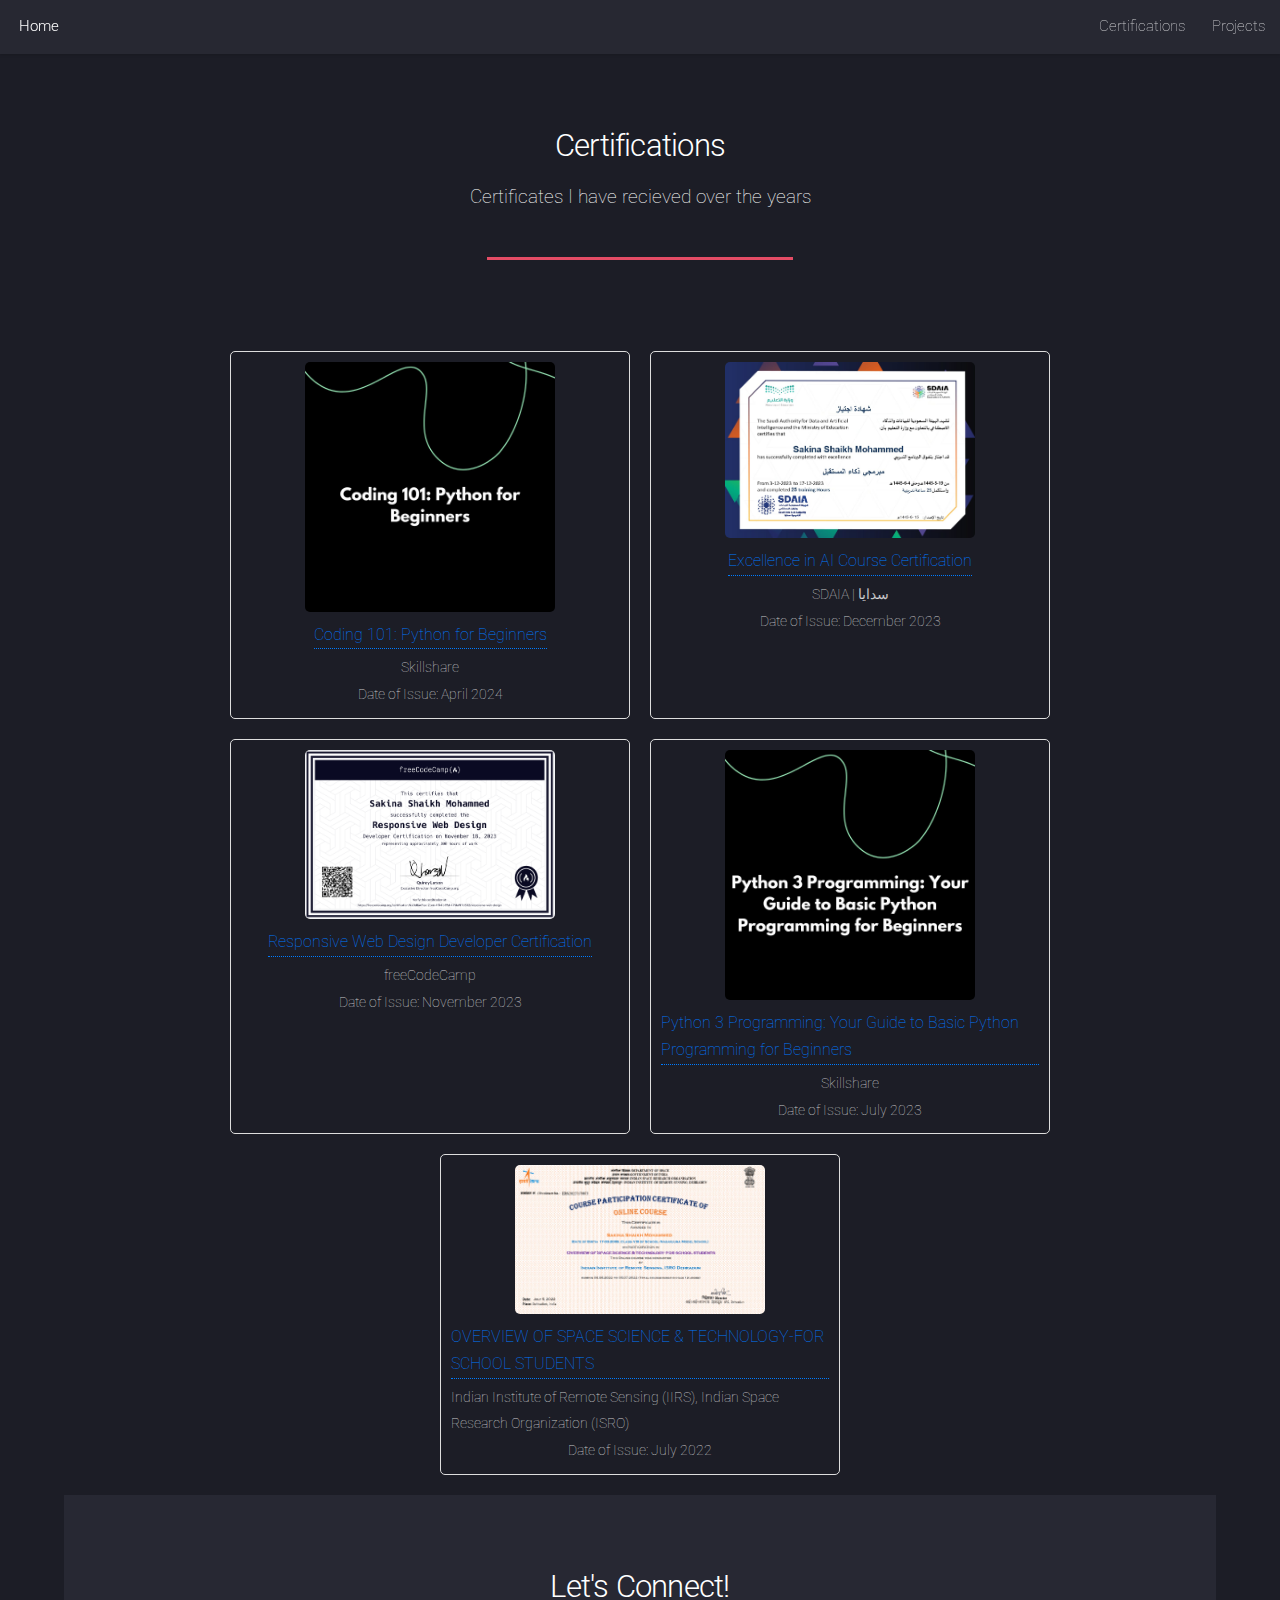
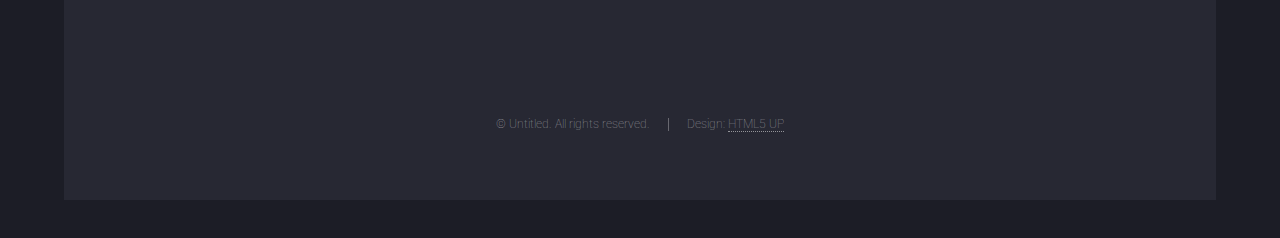
==== commit 934125b7: "Update certifications.html" ====
--- a/certifications.html
+++ b/certifications.html
@@ -33,7 +33,7 @@
 					<div class="container">
 						<header class="major">
 							<h2>Certifications</h2>
-							<p>All the certificates I have recieved over the years</p>
+							<p>Certificates I have recieved over the years</p>
 						</header>
 
 						<!-- Content -->
@@ -46,9 +46,9 @@
 							</div>
 							<div class="certification">
 								<img src="images/Certificate02.jpg" alt="AI Learning Course">
-								<a href="#" target="_blank">AI Learning Course</a>
+								<a href ="" target="_blank">Excellence in AI Course Certification</a>
 								<p>SDAIA | سدايا</p>
-								<p>Date of Issue: January 2024</p>
+								<p>Date of Issue: December 2023</p>
 							</div>
 							<div class="certification">
 								<img src="images/Certificate03.jpg" alt="Responsive Web Design Developer Certification">
@@ -62,9 +62,9 @@
 								<p>Skillshare</p>
 								<p>Date of Issue: July 2023</p>
 							</div>
-							<div class="certification">
+							<div class="certification blur">
 								<img src="images/Certificate05.jpg" alt="OVERVIEW OF SPACE SCIENCE & TECHNOLOGY-FOR SCHOOL STUDENTS">
-								<a href="#" target="_blank">OVERVIEW OF SPACE SCIENCE & TECHNOLOGY-FOR SCHOOL STUDENTS</a>
+								<a href="" target="_blank">OVERVIEW OF SPACE SCIENCE & TECHNOLOGY-FOR SCHOOL STUDENTS</a>
 								<p>Indian Institute of Remote Sensing (IIRS), Indian Space Research Organization (ISRO)</p>
 								<p>Date of Issue: July 2022</p>
 							</div>
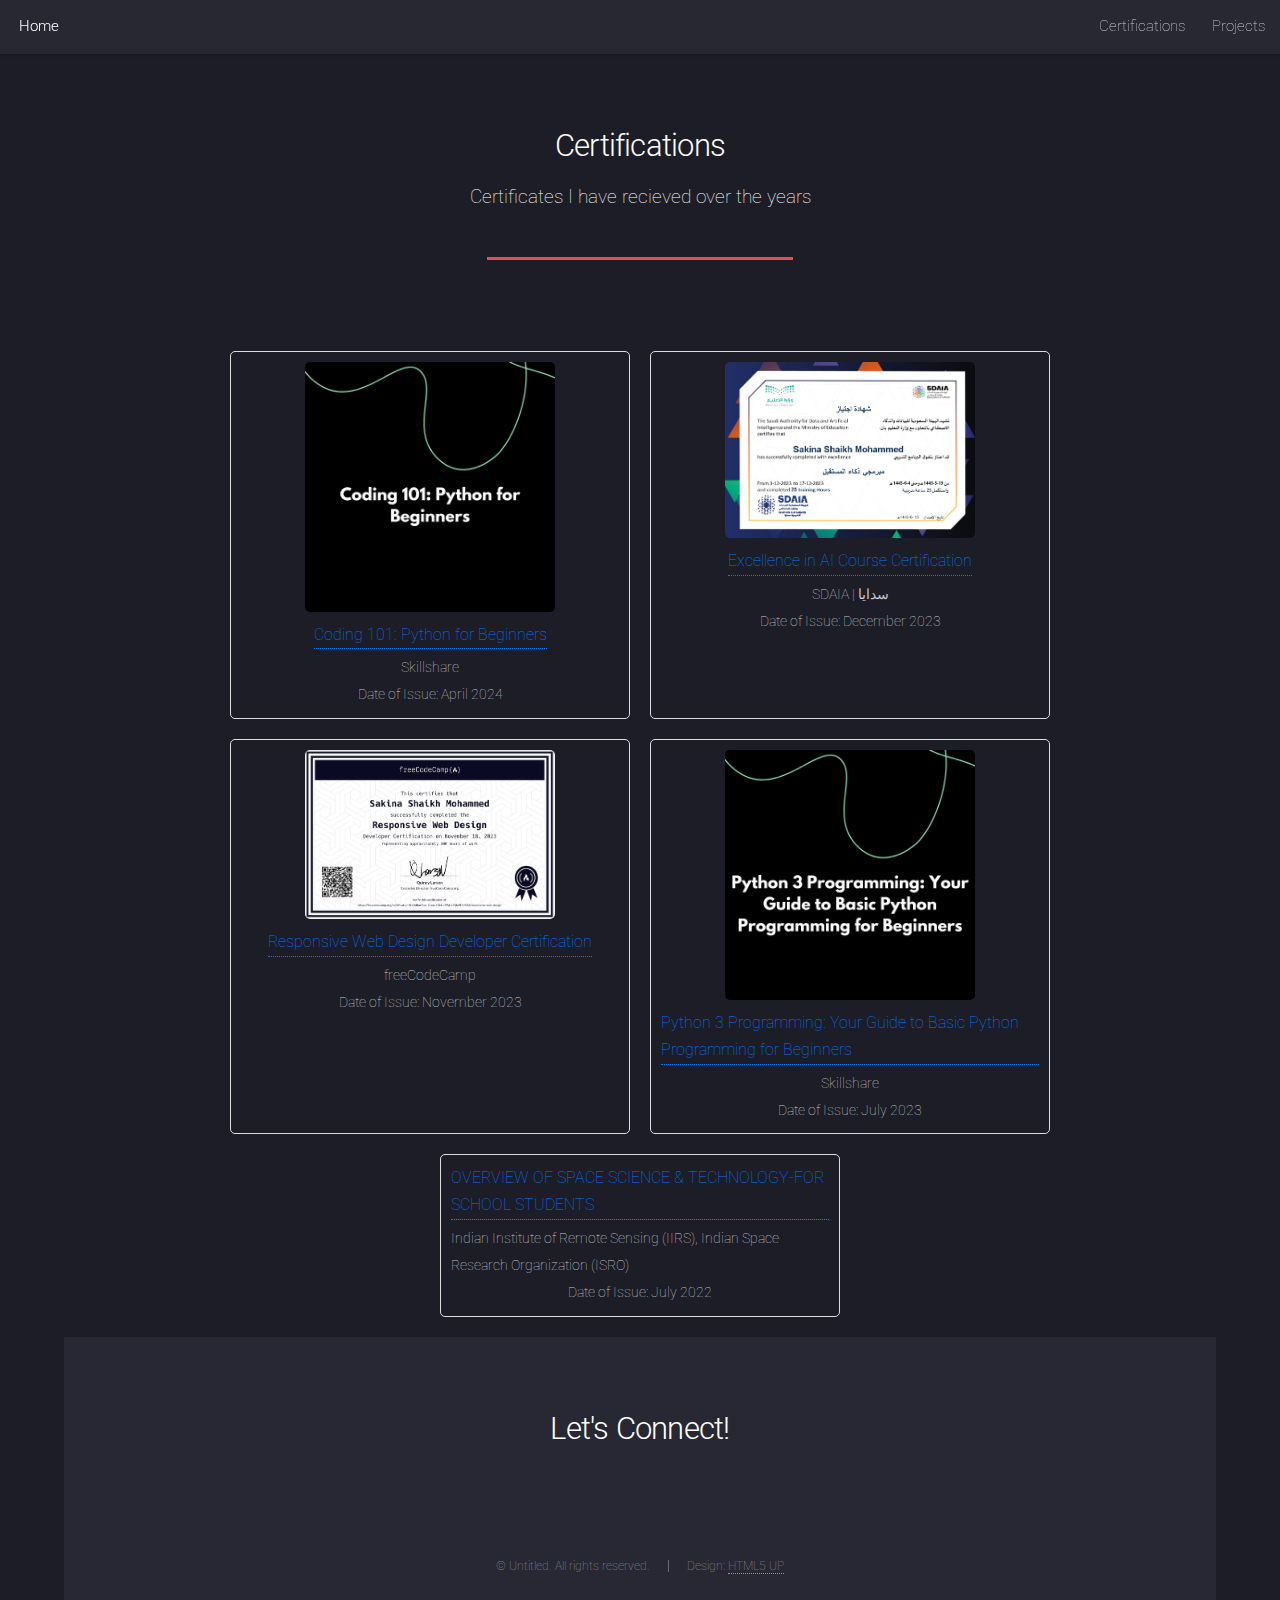
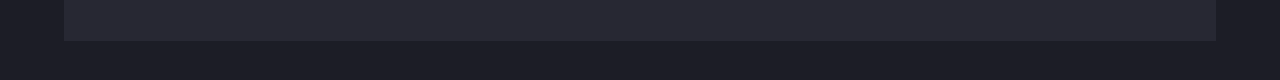
==== commit 126a9e82: "Update certifications.html" ====
--- a/certifications.html
+++ b/certifications.html
@@ -63,7 +63,7 @@
 								<p>Date of Issue: July 2023</p>
 							</div>
 							<div class="certification blur">
-								<img src="images/Certificate05.jpg" alt="OVERVIEW OF SPACE SCIENCE & TECHNOLOGY-FOR SCHOOL STUDENTS">
+								
 								<a href="" target="_blank">OVERVIEW OF SPACE SCIENCE & TECHNOLOGY-FOR SCHOOL STUDENTS</a>
 								<p>Indian Institute of Remote Sensing (IIRS), Indian Space Research Organization (ISRO)</p>
 								<p>Date of Issue: July 2022</p>
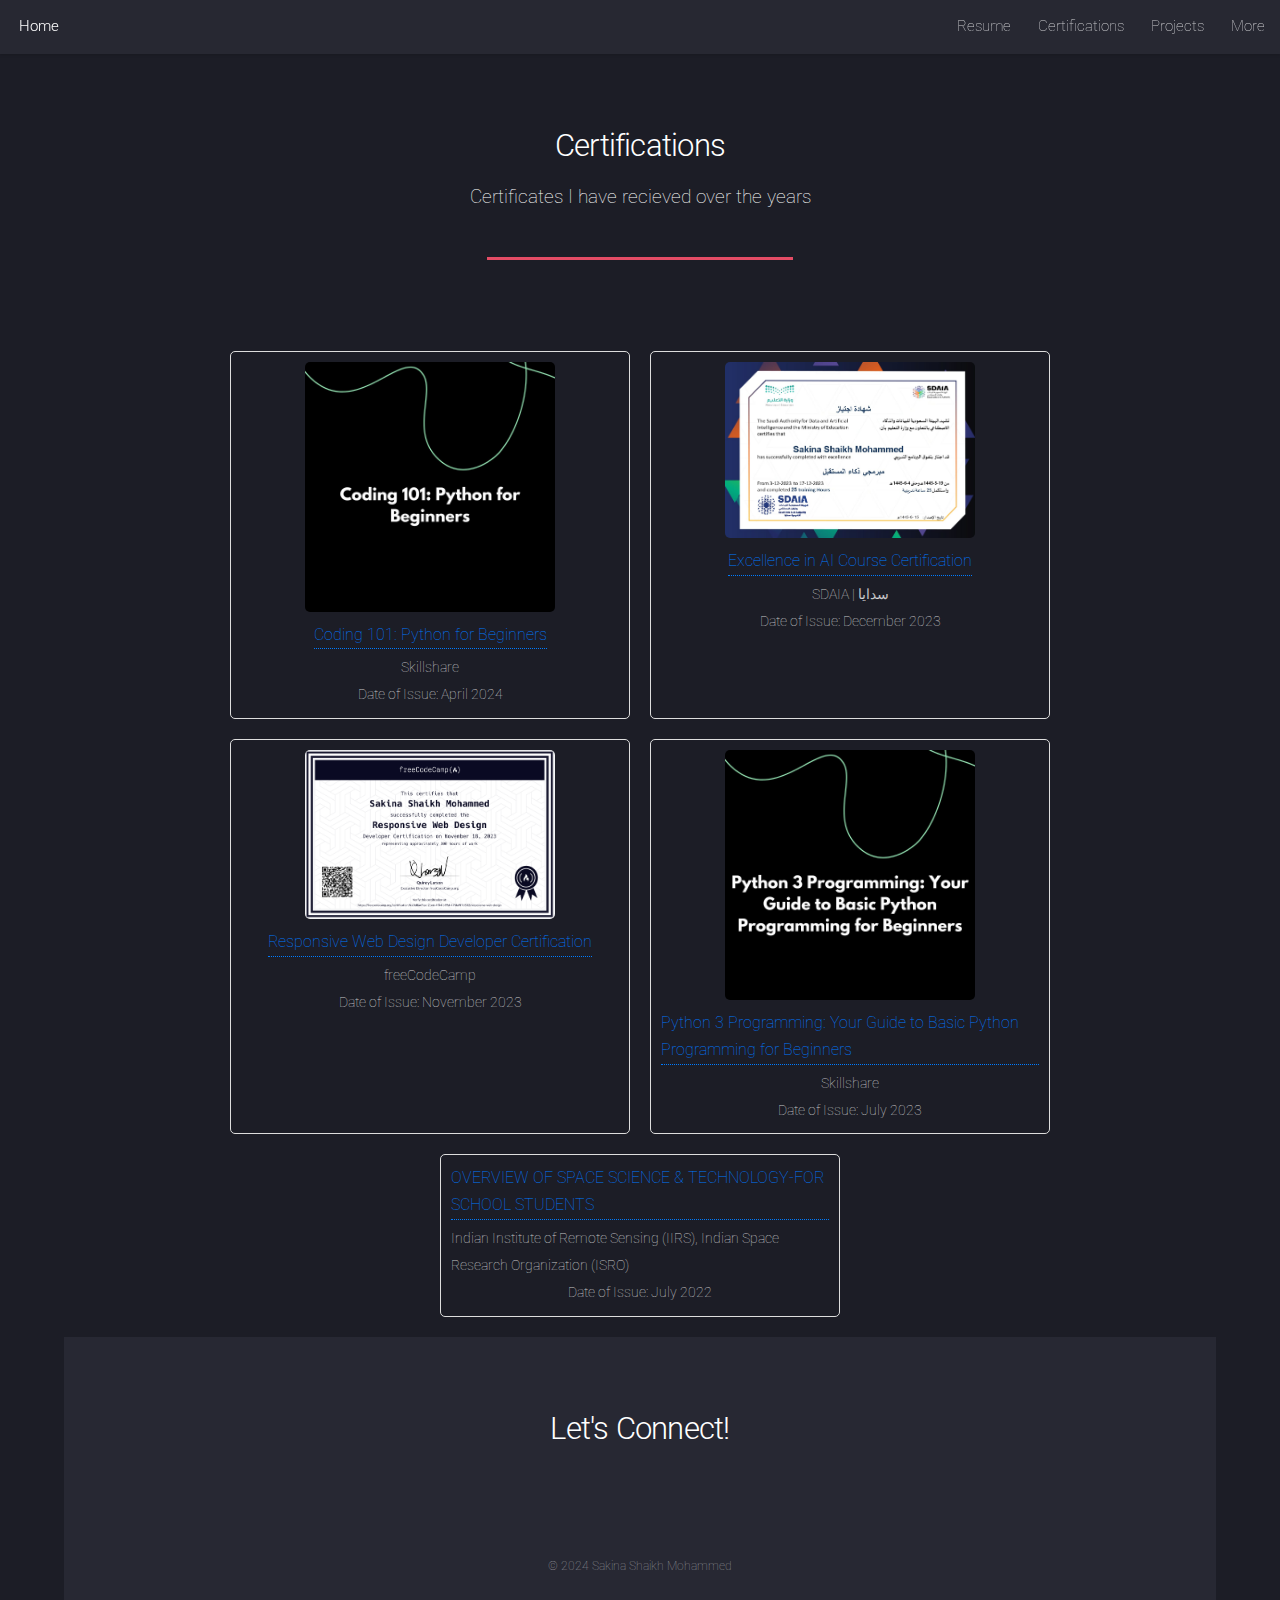
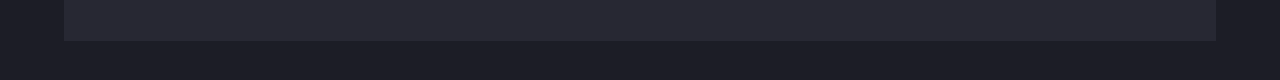
==== commit bd3e4be0: "Update certifications.html" ====
--- a/certifications.html
+++ b/certifications.html
@@ -19,12 +19,13 @@
 			<header id="header">
 				<h1 id="logo"><a href="index.html">Home</a></h1>
 				<nav id="nav">
-					<ul>
-						<li><a href="my-projects.html">Certifications</a></li>
-						<li><a href="certifications.html">Projects</a></li>
+					<ul>	
+						<li><a href="https://drive.google.com/file/d/1WO1C8OSE3GYAwrwHWAPemfgAvCZ1-QOg/view?usp=sharing">Resume</a></li>
+						<li><a href="certifications.html">Certifications</a></li>
+						<li><a href="my-projects.html">Projects</a></li>
+						<li><a href="more.html">More</a></li>
 					</ul>
 			
-					</ul>
 				</nav>
 			</header>
 
@@ -72,16 +73,16 @@
 
 			<!-- Footer -->
 			<footer id="footer">
-				<ul class="icons">
-					<h2>Let's Connect!</h2>
-					<li><a href="https://www.linkedin.com/in/sakina-shaikh-mohammed/" class="icon brands alt fa-linkedin-in"><span class="label">LinkedIn</span></a></li>
-					<li><a href="https://www.instagram.com/studybuddy.code/" class="icon brands alt fa-instagram"><span class="label">Instagram</span></a></li>
-					<li><a href="https://github.com/SSM2-9" class="icon brands alt fa-github"><span class="label">GitHub</span></a></li>
-					<li><a href="mailto:ssmsakina@gmail.com" class="icon solid alt fa-envelope"><span class="label">Email</span></a></li>
-				</ul>
-				<ul class="copyright">
-					<li>&copy; Untitled. All rights reserved.</li><li>Design: <a href="http://html5up.net">HTML5 UP</a></li>
-				</ul>
+					<ul class="icons">
+						<h2>Let's Connect!</h2>
+						<li><a href="https://www.linkedin.com/in/sakina-shaikh-mohammed/" class="icon brands alt fa-linkedin-in"><span class="label">LinkedIn</span></a></li>
+						<li><a href="https://www.instagram.com/studybuddy.code/" class="icon brands alt fa-instagram"><span class="label">Instagram</span></a></li>
+						<li><a href="https://github.com/SSM2-9" class="icon brands alt fa-github"><span class="label">GitHub</span></a></li>
+						<li><a href="mailto:ssmsakina@gmail.com" class="icon solid alt fa-envelope"><span class="label">Email</span></a></li>
+					</ul>
+					<ul class="copyright">
+						<li>&copy; 2024 Sakina Shaikh Mohammed</li>
+					</ul>
 			</footer>
 
 		</div>
